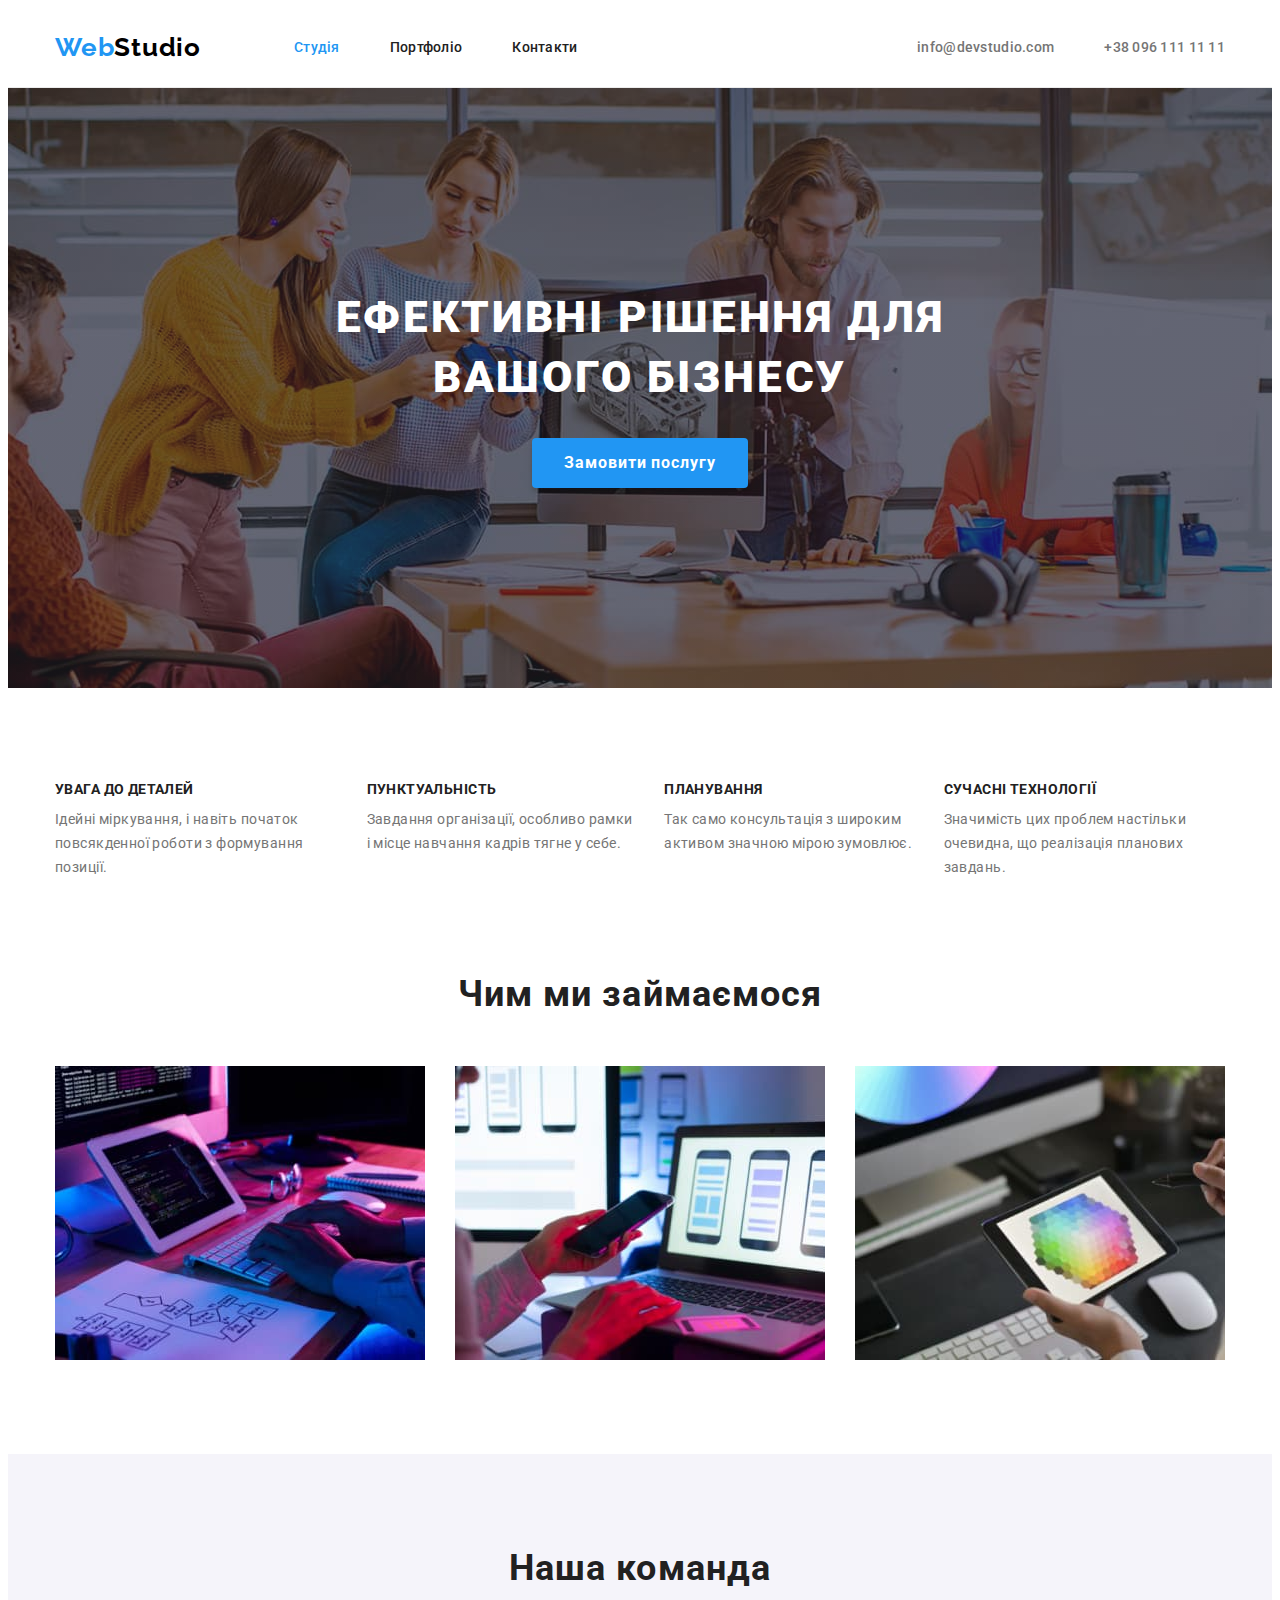
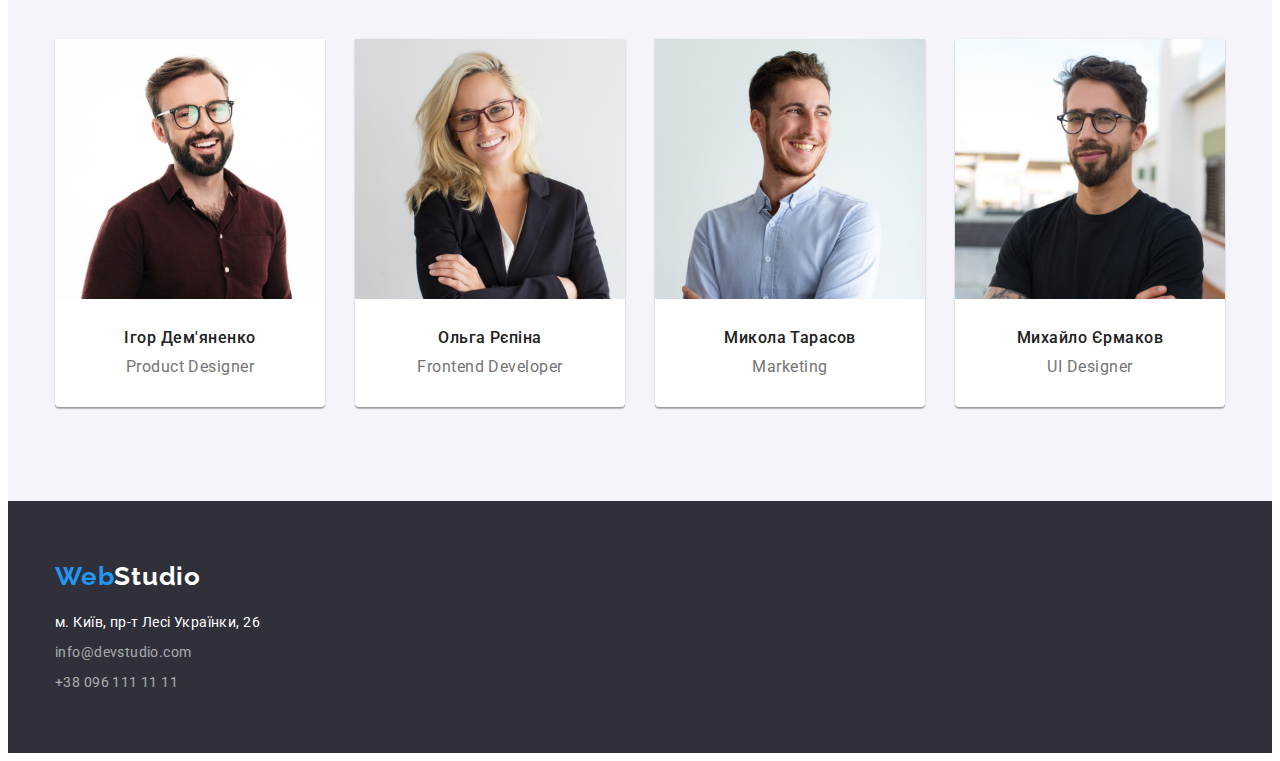
==== index.html @ bf4a070c "added bgimg with gradient for hero" ====
<!DOCTYPE html>
<html lang="uk">

<head>
    <meta charset="UTF-8">
    <meta http-equiv="X-UA-Compatible" content="IE=edge">
    <meta name="viewport" content="width=device-width, initial-scale=1.0">
    <link
        href="https://fonts.googleapis.com/css2?family=Raleway:wght@700&family=Roboto:wght@400;500;700;900&display=swap"
        rel="stylesheet">
    <link rel="stylesheet" href="https://cdnjs.cloudflare.com/ajax/libs/modern-normalize/1.1.0/modern-normalize.min.css"
        integrity="sha512-wpPYUAdjBVSE4KJnH1VR1HeZfpl1ub8YT/NKx4PuQ5NmX2tKuGu6U/JRp5y+Y8XG2tV+wKQpNHVUX03MfMFn9Q=="
        crossorigin="anonymous" referrerpolicy="no-referrer" />
    <link rel="stylesheet" href="./css/styles.css">
    <title>Студія</title>
</head>

<body>

    <!-- Header -->

    <header class="page-header">
        <div class="container header-container">
            <a class="logo" href="#"><span class="logo-span">Web</span>Studio</a>
            <nav class="navigation">
                <ul class="navigation-list">
                    <li><a href="./index.html" class="navigation-item active">Студія</a></li>
                    <li><a href="./portfolio.html" class="navigation-item">Портфоліо</a></li>
                    <li><a href="#" class="navigation-item">Контакти</a></li>
                </ul>
            </nav>
            <ul class="contacts-list">
                <li><a class="contacts-item" href="mailto:info@devstudio.com">info@devstudio.com</a></li>
                <li><a class="contacts-item" href="tel:+380961111111">+38 096 111 11 11</a></li>
            </ul>
        </div>
    </header>

    <!-- Main -->

    <main>
        <section class="hero overlay">
            <div class="container">
                <h1 class="hero-title">Ефективні рішення для <br />вашого бізнесу</h1>
                <button class="hero-button" type="button">Замовити послугу</button>
            </div>
        </section>
        <section class="section">
            <div class="container">
                <h2 class="hidden">Особливості</h2>
                <ul class="features-list">
                    <li class="features-item">
                        <h3 class="features-subtitle">УВАГА ДО ДЕТАЛЕЙ</h3>
                        <p class="features-text">Ідейні міркування, і навіть початок повсякденної роботи з формування
                            позиції.</p>
                    </li>
                    <li class="features-item">
                        <h3 class="features-subtitle">ПУНКТУАЛЬНІСТЬ</h3>
                        <p class="features-text">Завдання організації, особливо рамки і місце навчання кадрів тягне у
                            себе.
                        </p>
                    </li>
                    <li class="features-item">
                        <h3 class="features-subtitle">ПЛАНУВАННЯ</h3>
                        <p class="features-text">Так само консультація з широким активом значною мірою зумовлює.</p>
                    </li>
                    <li class="features-item">
                        <h3 class="features-subtitle">СУЧАСНІ ТЕХНОЛОГІЇ</h3>
                        <p class="features-text">Значимість цих проблем настільки очевидна, що реалізація планових
                            завдань.
                        </p>
                    </li>
                </ul>
            </div>
        </section>
        <section class="about">
            <div class="container">
                <h2 class="about-title">Чим ми займаємося</h2>
                <ul class="about-list">
                    <li><img src="./images/box1.jpg" alt="Пишемо код" width="370"></li>
                    <li><img src="./images/box2.jpg" alt="Проектуємо мобільний дизайн" width="370"></li>
                    <li><img src="./images/box3.jpg" alt="Аналізуємо палітру кольорів" width="370"></li>
                </ul>
            </div>
        </section>
        <section class="section team">
            <div class="container">
                <h2 class="team-title">Наша команда</h2>
                <ul class="team-list">
                    <li>
                        <img class="member-photo" src="./images/igor.jpg" alt="Ігор Дем'яненко" width="270">
                        <h3 class="member-name">Ігор Дем'яненко</h3>
                        <p class="member-job">Product Designer</p>
                    </li>
                    <li>
                        <img class="member-photo" src="./images/olga.jpg" alt="Ольга Рєпіна" width="270">
                        <h3 class="member-name">Ольга Рєпіна</h3>
                        <p class="member-job">Frontend Developer</p>
                    </li>
                    <li>
                        <img class="member-photo" src="./images/niccolo.jpg" alt="Микола Тарасов" width="270">
                        <h3 class="member-name">Микола Тарасов</h3>
                        <p class="member-job">Marketing</p>
                    </li>
                    <li>
                        <img class="member-photo" src="./images/michael.jpg" alt="Михайло Єрмаков" width="270">
                        <h3 class="member-name">Михайло Єрмаков</h3>
                        <p class="member-job">UI Designer</p>
                    </li>
                </ul>
            </div>
        </section>
    </main>

    <!-- Footer -->

    <footer class="page-footer">
        <div class="container">
            <a class="footer-logo" href="#"><span class="logo-span">Web</span>Studio</a>
            <address>
                <ul class="footer-list">
                    <li><a class="footer-location" href="https://goo.gl/maps/iSP6fUKGi2yoj21T9" target="_blank"
                            rel="noopener noreferrer">м. Київ,
                            пр-т Лесі Українки,
                            26</a></li>
                    <li><a class="footer-contacts" href="mailto:info@devstudio.com">info@devstudio.com</a></li>
                    <li><a class="footer-contacts" href="tel:+380961111111">+38 096 111 11 11</a></li>
                </ul>
            </address>
        </div>
    </footer>
</body>

</html>
---- css/styles.css ----
/* Default settings */


:root {
    --main-color: #212121;
    --accessory-color: #FFFFFF;
    --hover-color: #2196F3;
    --buttons-hover-color: #188CE8;
    --contacts-color: #757575;
    --background-color: #2F303A;
    --logo-color: #000000;
    --adress-color: rgba(255, 255, 255, 0.6);
}

*,
*::before,
*::after {
    box-sizing: border-box;
}

body {
    font-family: 'Roboto', sans-serif;
    font-size: 14px;
    font-weight: 500;
    color: var(--main-color);
}

img {
    display: block;
    max-width: 100%;
    height: auto;
}

.container {
    width: 1200px;
    margin: 0 auto;
    padding-left: 15px;
    padding-right: 15px;
}

.section {
    padding-top: 94px;
    padding-bottom: 94px;
}

.hidden {
    position: absolute;
    white-space: nowrap;
    width: 1px;
    height: 1px;
    overflow: hidden;
    border: 0;
    padding: 0;
    clip: rect(0 0 0 0);
    clip-path: inset(50%);
    margin: -1px;
}


/* Reset */


h1,
h2,
h3,
p,
ul {
    margin: 0;
    padding: 0;
}


/* Header */

.page-header {
    border-bottom: 1px solid #ececec;
    padding-top: 24px;
    padding-bottom: 24px;
}

.header-container {
    align-items: center;
    display: flex;
}

.logo {
    margin-right: 93px;

    font-family: 'Raleway';
    font-weight: 700;
    font-size: 26px;
    line-height: 1.2;
    letter-spacing: 0.03em;
    text-decoration: none;
    outline: none;
    color: var(--logo-color);
}

.logo-span {
    color: var(--hover-color)
}

.navigation-list {
    list-style: none;
    display: flex;
}

.navigation-list li:not(:last-child) {
    margin-right: 50px;
}


.contacts-list {
    list-style: none;
    display: flex;
    margin-left: auto;
}

.contacts-list li:not(:first-child) {
    margin-left: 50px;
}


.navigation-item {
    line-height: 1.14;
    letter-spacing: 0.02em;
    color: var(--main-color);
    text-decoration: none;
}

.contacts-item {
    line-height: 1.14;
    letter-spacing: 0.02em;
    text-decoration: none;
    color: var(--contacts-color);
}


.navigation-item:focus,
.navigation-item:hover,
.contacts-item:focus,
.contacts-item:hover {
    color: var(--hover-color)
}

.active {
    color: var(--hover-color)
}


/* Main index.html */

/* Hero */

.overlay {
    max-width: 1600px;
    height: 600px;
    margin-left: auto;
    margin-right: auto;
    background-image: linear-gradient(to right, rgba(47, 48, 58, 0.4), rgba(47, 48, 58, 0.4)), url(../images/herobackground.jpg);
    background-size: cover;
    background-repeat: no-repeat;
    background-position: center;
}

.hero {
    padding-top: 200px;
    padding-bottom: 200px;
    background-color: var(--background-color);
    text-align: center;
}

.hero-title {
    margin-bottom: 30px;

    font-weight: 900;
    font-size: 44px;
    line-height: 1.36;
    text-align: center;
    letter-spacing: 0.06em;
    text-transform: uppercase;
    color: var(--accessory-color);
}

.hero-button {
    padding: 10px 32px;

    font-family: 'Roboto';
    font-weight: 700;
    font-size: 16px;
    line-height: 1.87;
    text-align: center;
    letter-spacing: 0.06em;
    color: var(--accessory-color);
    background-color: var(--hover-color);
    box-shadow: 0px 4px 4px rgba(0, 0, 0, 0.15);
    border-radius: 4px;
    cursor: pointer;
    border: transparent;
}

.hero-button:hover,
.hero-button:focus {
    background-color: var(--buttons-hover-color);
}


/* Features */


.features-list {
    list-style: none;
    display: flex;
}

.features-item:not(:last-child) {
    margin-right: 30px;
}

.features-item {
    width: calc((100%-90px)/4);
}

.features-subtitle {
    margin-bottom: 10px;

    font-size: 14px;
    line-height: 1.14;
    letter-spacing: 0.03em;
    text-transform: uppercase;
}

.features-text {
    font-weight: 400;
    line-height: 1.71;
    letter-spacing: 0.03em;
    color: var(--contacts-color);
}


/* About  */

.about {
    padding-bottom: 94px;
}

.about-title {
    margin-bottom: 50px;

    font-weight: 700;
    font-size: 36px;
    line-height: 1.16;
    text-align: center;
    letter-spacing: 0.03em;
}

.about-list {
    list-style: none;
    display: flex;
}

.about-list li:not(:last-child) {
    margin-right: 30px;
}


/* Team */

.team {
    background-color: #F5F4FA;
}

.team-list {
    list-style: none;
    display: flex;
}

.team-list li {
    background-color: #ffffff;
    box-shadow: 0px 1px 3px rgba(0, 0, 0, 0.12), 0px 1px 1px rgba(0, 0, 0, 0.14), 0px 2px 1px rgba(0, 0, 0, 0.2);
    border-radius: 0px 0px 4px 4px;
    text-align: center;
}

.team-list li:not(:last-child) {
    margin-right: 30px;
}

.team-title {
    margin-bottom: 50px;

    font-weight: 700;
    font-size: 36px;
    line-height: 1.16;
    text-align: center;
    letter-spacing: 0.03em;
}

.member-photo {
    margin-bottom: 30px;
}

.member-name {
    margin-bottom: 10px;

    font-weight: 500;
    font-size: 16px;
    line-height: 1.18;
    letter-spacing: 0.03em;
}

.member-job {
    margin-bottom: 30px;

    font-weight: 400;
    font-size: 16px;
    line-height: 1.18;
    letter-spacing: 0.03em;
    color: var(--contacts-color);
}


/* Main portfolio.html */

/* Filter */


.filter-list {
    margin-bottom: 50px;

    list-style: none;
    display: flex;
    justify-content: center;
}

.filter-list li:not(:last-child) {
    margin-right: 8px;
}

.filter-button {
    padding: 6px 22px;

    font-family: 'Roboto';
    font-weight: 500;
    font-size: 16px;
    line-height: 1.62;
    text-align: center;
    letter-spacing: 0.03em;
    color: var(--main-color);
    background-color: #F5F4FA;
    border-radius: 4px;
    border: none;
    cursor: pointer;
}



.filter-button:focus,
.filter-button:hover {
    color: var(--accessory-color);
    background-color: var(--hover-color);
    box-shadow: 0px 3px 1px rgba(0, 0, 0, 0.1), 0px 1px 2px rgba(0, 0, 0, 0.08), 0px 2px 2px rgba(0, 0, 0, 0.12);
    border-radius: 4px;
}


/* Product */

.product-container {
    display: flex;
    flex-direction: column;
    padding-left: 24px;
    padding-bottom: 20px;
    padding-top: 20px;
    border-right: 1px solid #eee;
    border-bottom: 1px solid #eee;
    border-left: 1px solid #eee;
}


.product-list {
    gap: 30px;

    list-style: none;
    display: flex;
    flex-wrap: wrap;
}

.product-list li {
    background: #fff;
}

.product-item {
    text-decoration: none;

}

.product-title {
    margin-bottom: 4px;
    font-size: 18px;
    line-height: 2;
    letter-spacing: 0.06em;
    color: var(--main-color);
}

.product-text {
    font-weight: 400;
    font-size: 16px;
    line-height: 1.88;
    letter-spacing: 0.03em;
    color: var(--contacts-color);
}

/* Footer */


.page-footer {
    background-color: var(--background-color);
    padding-top: 60px;
    padding-bottom: 60px;
}

.footer-logo {
    display: inline-block;
    margin-bottom: 20px;

    font-family: 'Raleway';
    font-weight: 700;
    font-size: 26px;
    line-height: 1.19;
    letter-spacing: 0.03em;
    color: var(--accessory-color);
    text-decoration: none;
}

.footer-list {
    list-style: none;
}

.footer-list li:not(:last-child) {
    margin-bottom: 9px;
}

.footer-location {
    font-style: normal;
    font-weight: 400;
    line-height: 1.5;
    letter-spacing: 0.03em;
    color: var(--accessory-color);
    text-decoration: none;
}

.footer-contacts {
    font-style: normal;
    font-weight: 400;
    line-height: 1.5;
    letter-spacing: 0.03em;
    color: var(--adress-color);
    text-decoration: none;
}

.footer-contacts:focus,
.footer-contacts:hover {
    color: var(--hover-color);
}
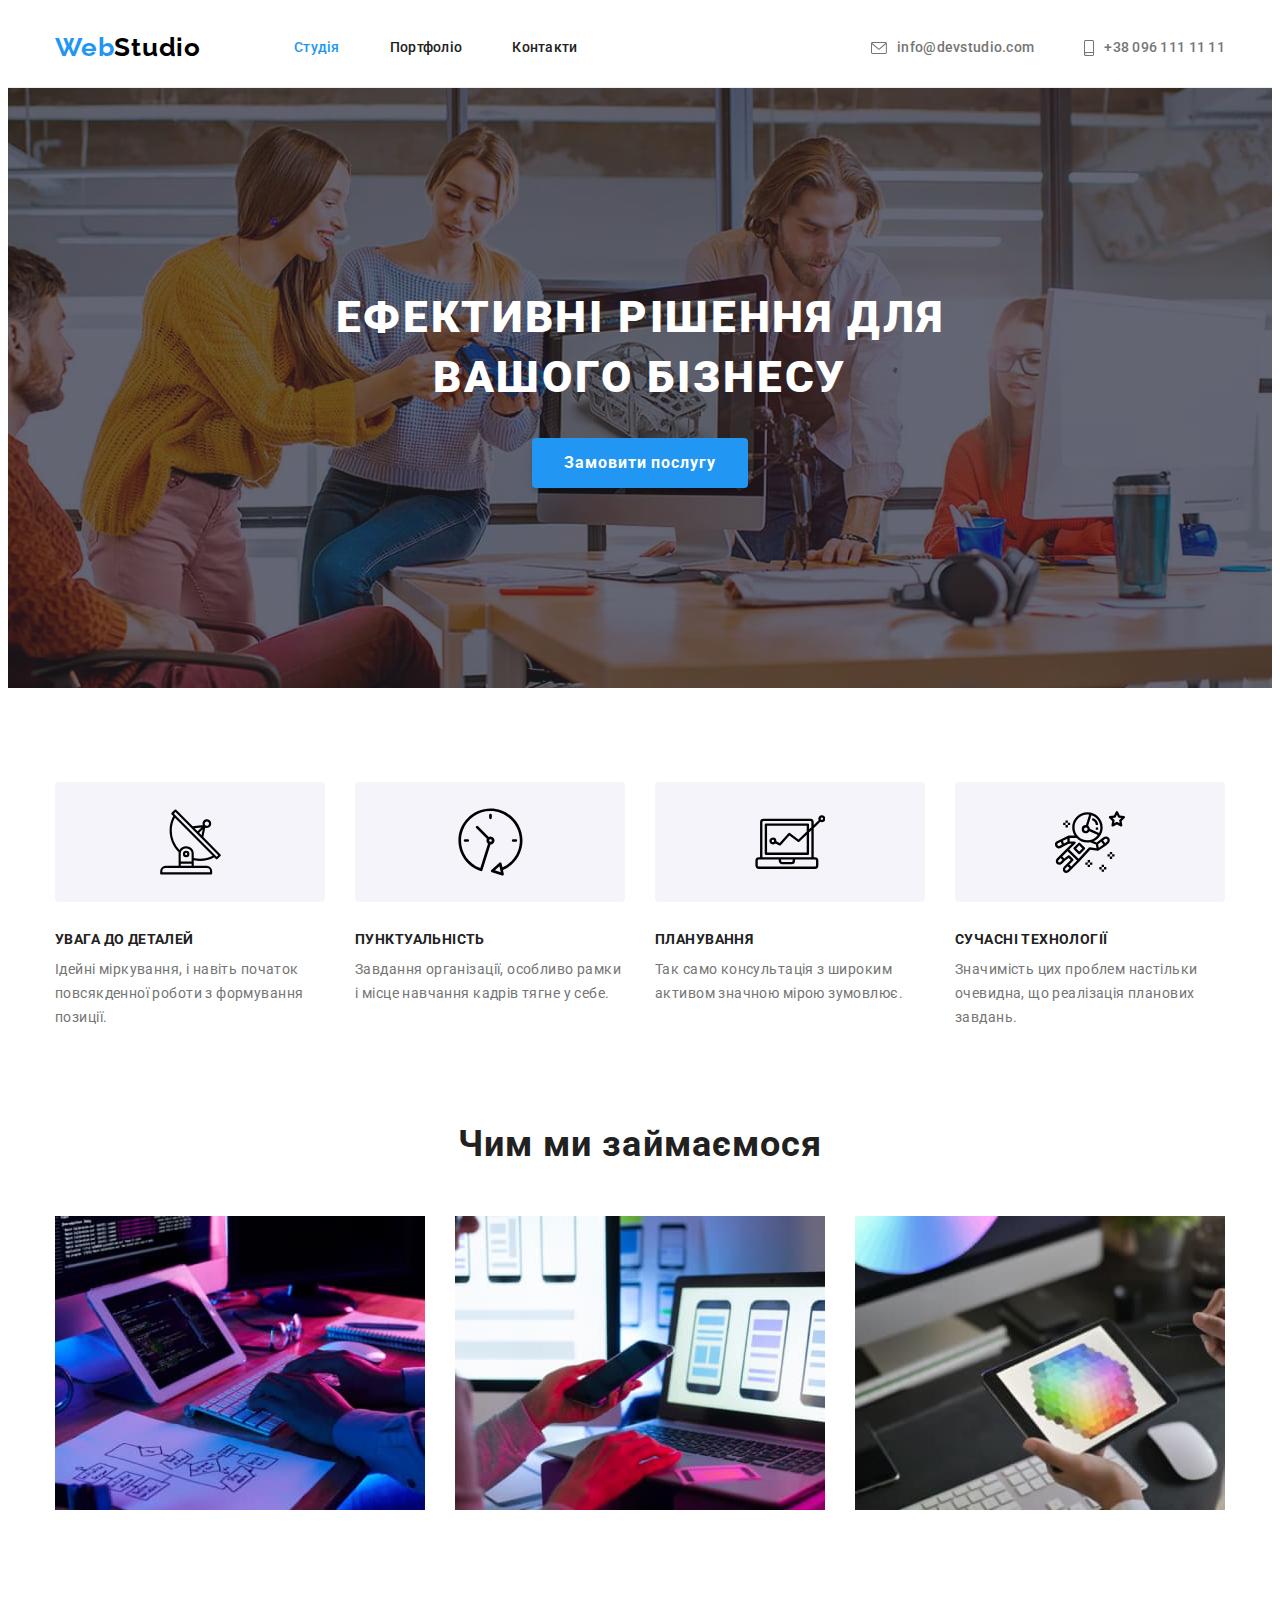
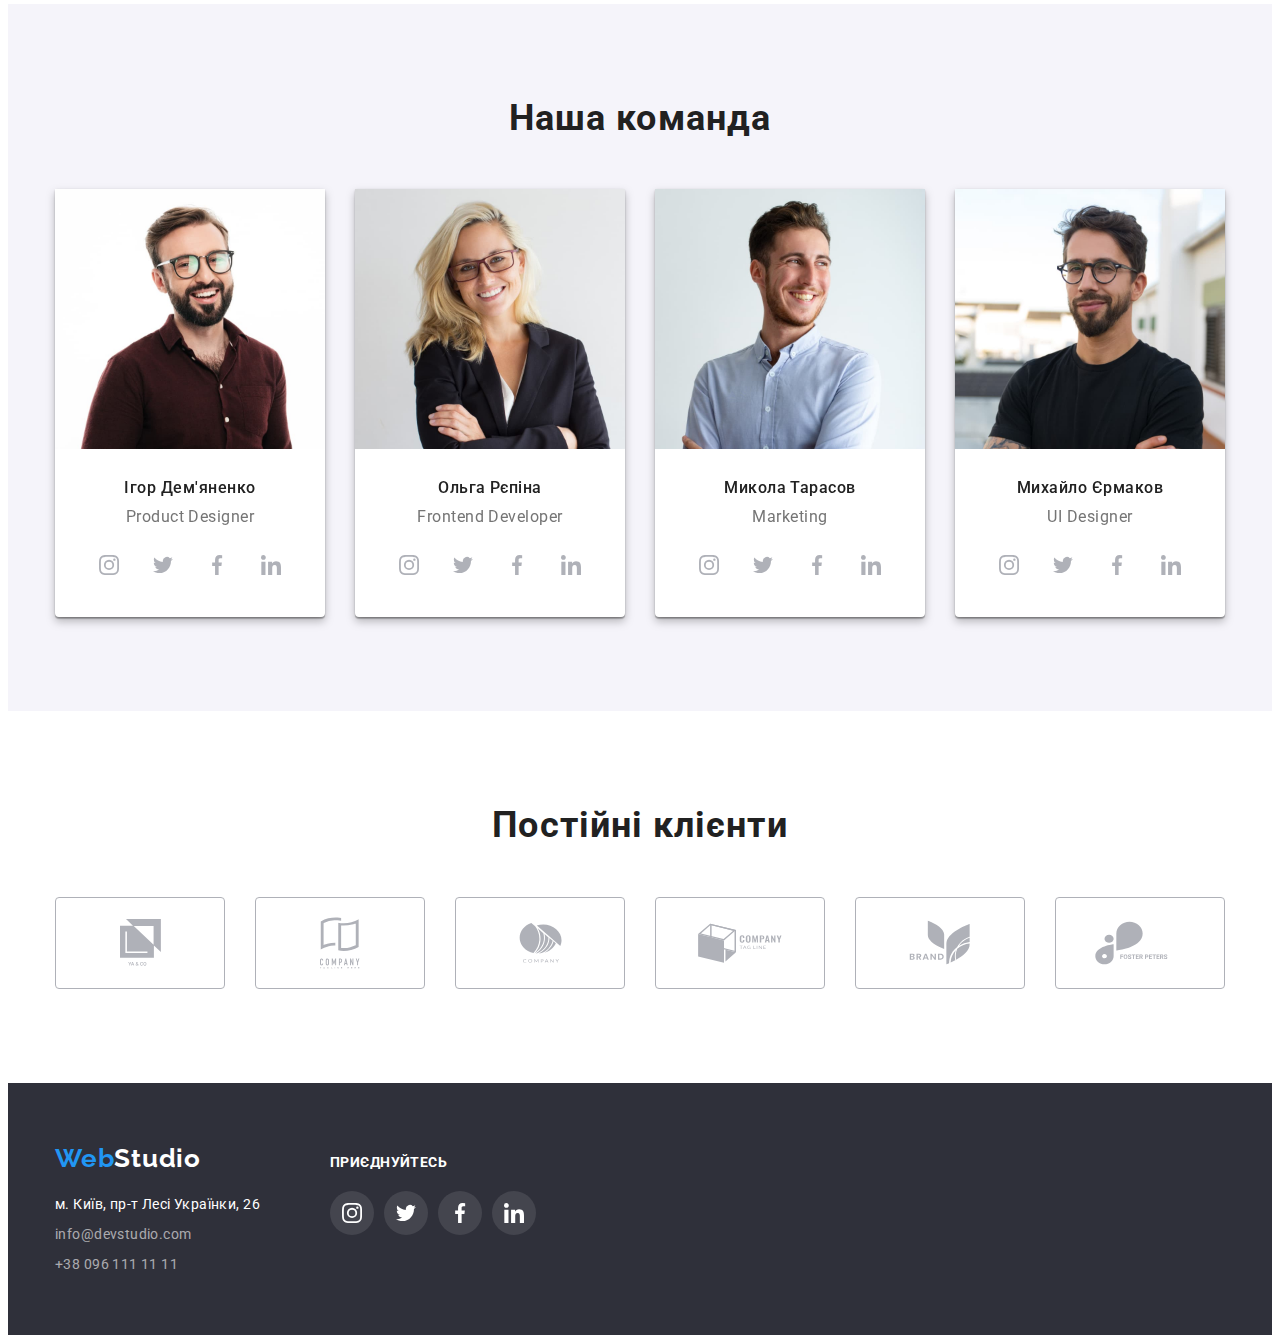
==== commit 772b380c: "added icons hover effect" ====
--- a/index.html
+++ b/index.html
@@ -24,14 +24,24 @@
             <a class="logo" href="#"><span class="logo-span">Web</span>Studio</a>
             <nav class="navigation">
                 <ul class="navigation-list">
-                    <li><a href="./index.html" class="navigation-item active">Студія</a></li>
+                    <li> <a href="./index.html" class="navigation-item active">Студія</a></li>
                     <li><a href="./portfolio.html" class="navigation-item">Портфоліо</a></li>
                     <li><a href="#" class="navigation-item">Контакти</a></li>
                 </ul>
             </nav>
             <ul class="contacts-list">
-                <li><a class="contacts-item" href="mailto:info@devstudio.com">info@devstudio.com</a></li>
-                <li><a class="contacts-item" href="tel:+380961111111">+38 096 111 11 11</a></li>
+                <li>
+                    <svg class="icon icon-mail">
+                        <use href="./images/icons.svg#icon-mail"></use>
+                    </svg>
+                    <a class="contacts-item" href="mailto:info@devstudio.com">info@devstudio.com</a>
+                </li>
+                <li>
+                    <svg class="icon icon-phone">
+                        <use href="./images/icons.svg#icon-smartphone"></use>
+                    </svg>
+                    <a class="contacts-item" href="tel:+380961111111">+38 096 111 11 11</a>
+                </li>
             </ul>
         </div>
     </header>
@@ -50,21 +60,41 @@
                 <h2 class="hidden">Особливості</h2>
                 <ul class="features-list">
                     <li class="features-item">
+                        <div class="features-icon">
+                            <svg class="icon antenna">
+                                <use href="./images/icons.svg#icon-antenna"></use>
+                            </svg>
+                        </div>
                         <h3 class="features-subtitle">УВАГА ДО ДЕТАЛЕЙ</h3>
                         <p class="features-text">Ідейні міркування, і навіть початок повсякденної роботи з формування
                             позиції.</p>
                     </li>
                     <li class="features-item">
+                        <div class="features-icon">
+                            <svg class="icon clock">
+                                <use href="./images/icons.svg#icon-clock"></use>
+                            </svg>
+                        </div>
                         <h3 class="features-subtitle">ПУНКТУАЛЬНІСТЬ</h3>
                         <p class="features-text">Завдання організації, особливо рамки і місце навчання кадрів тягне у
                             себе.
                         </p>
                     </li>
                     <li class="features-item">
+                        <div class="features-icon">
+                            <svg class="icon diagram">
+                                <use href="./images/icons.svg#icon-diagram"></use>
+                            </svg>
+                        </div>
                         <h3 class="features-subtitle">ПЛАНУВАННЯ</h3>
                         <p class="features-text">Так само консультація з широким активом значною мірою зумовлює.</p>
                     </li>
                     <li class="features-item">
+                        <div class="features-icon">
+                            <svg class="icon astronaut">
+                                <use href="./images/icons.svg#icon-astronaut"></use>
+                            </svg>
+                        </div>
                         <h3 class="features-subtitle">СУЧАСНІ ТЕХНОЛОГІЇ</h3>
                         <p class="features-text">Значимість цих проблем настільки очевидна, що реалізація планових
                             завдань.
@@ -91,22 +121,103 @@
                         <img class="member-photo" src="./images/igor.jpg" alt="Ігор Дем'яненко" width="270">
                         <h3 class="member-name">Ігор Дем'яненко</h3>
                         <p class="member-job">Product Designer</p>
+                        <ul class="icons-social-list">
+                            <li><a class="social-link" href="#"><svg class="icon icon-social">
+                                        <use href="./images/icons.svg#icon-instagram"></use>
+                                    </svg></a></li>
+                            <li><a class="social-link" href="#"><svg class="icon icon-social">
+                                        <use href="./images/icons.svg#icon-twitter"></use>
+                                    </svg></a></li>
+                            <li><a class="social-link" href="#"><svg class="icon icon-social">
+                                        <use href="./images/icons.svg#icon-facebook"></use>
+                                    </svg></a></li>
+                            <li><a class="social-link" href="#"><svg class="icon icon-social">
+                                        <use href="./images/icons.svg#icon-linkedin"></use>
+                                    </svg></a></li>
+                        </ul>
                     </li>
                     <li>
                         <img class="member-photo" src="./images/olga.jpg" alt="Ольга Рєпіна" width="270">
                         <h3 class="member-name">Ольга Рєпіна</h3>
                         <p class="member-job">Frontend Developer</p>
+                        <ul class="icons-social-list">
+                            <li><a class="social-link" href="#"><svg class="icon icon-social">
+                                        <use href="./images/icons.svg#icon-instagram"></use>
+                                    </svg></a></li>
+                            <li><a class="social-link" href="#"><svg class="icon icon-social">
+                                        <use href="./images/icons.svg#icon-twitter"></use>
+                                    </svg></a></li>
+                            <li><a class="social-link" href="#"><svg class="icon icon-social">
+                                        <use href="./images/icons.svg#icon-facebook"></use>
+                                    </svg></a></li>
+                            <li><a class="social-link" href="#"><svg class="icon icon-social">
+                                        <use href="./images/icons.svg#icon-linkedin"></use>
+                                    </svg></a></li>
+                        </ul>
                     </li>
                     <li>
                         <img class="member-photo" src="./images/niccolo.jpg" alt="Микола Тарасов" width="270">
                         <h3 class="member-name">Микола Тарасов</h3>
                         <p class="member-job">Marketing</p>
+                        <ul class="icons-social-list">
+                            <li><a class="social-link" href="#"><svg class="icon icon-social">
+                                        <use href="./images/icons.svg#icon-instagram"></use>
+                                    </svg></a></li>
+                            <li><a class="social-link" href="#"><svg class="icon icon-social">
+                                        <use href="./images/icons.svg#icon-twitter"></use>
+                                    </svg></a></li>
+                            <li><a class="social-link" href="#"><svg class="icon icon-social">
+                                        <use href="./images/icons.svg#icon-facebook"></use>
+                                    </svg></a></li>
+                            <li><a class="social-link" href="#"><svg class="icon icon-social">
+                                        <use href="./images/icons.svg#icon-linkedin"></use>
+                                    </svg></a></li>
+                        </ul>
                     </li>
                     <li>
                         <img class="member-photo" src="./images/michael.jpg" alt="Михайло Єрмаков" width="270">
                         <h3 class="member-name">Михайло Єрмаков</h3>
                         <p class="member-job">UI Designer</p>
-                    </li>
+                        <ul class="icons-social-list">
+                            <li><a class="social-link" href="#"><svg class="icon icon-social">
+                                        <use href="./images/icons.svg#icon-instagram"></use>
+                                    </svg></a></li>
+                            <li><a class="social-link" href="#"><svg class="icon icon-social">
+                                        <use href="./images/icons.svg#icon-twitter"></use>
+                                    </svg></a></li>
+                            <li><a class="social-link" href="#"><svg class="icon icon-social">
+                                        <use href="./images/icons.svg#icon-facebook"></use>
+                                    </svg></a></li>
+                            <li><a class="social-link" href="#"><svg class="icon icon-social">
+                                        <use href="./images/icons.svg#icon-linkedin"></use>
+                                    </svg></a></li>
+                        </ul>
+                    </li>
+                </ul>
+            </div>
+        </section>
+        <section class="section">
+            <div class="container">
+                <h2 class="clients">Постійні клієнти</h2>
+                <ul class="clients-list">
+                    <li class="clients-item"><a href="#"><svg class="icon-client company1">
+                                <use href="./images/icons.svg#icon-company1"></use>
+                            </svg></a></li>
+                    <li class="clients-item"><a href="#"><svg class="icon-client company2">
+                                <use href="./images/icons.svg#icon-company2"></use>
+                            </svg></a></li>
+                    <li class="clients-item"><a href="#"><svg class="icon-client company3">
+                                <use href="./images/icons.svg#icon-company3"></use>
+                            </svg></a></li>
+                    <li class="clients-item"><a href="#"><svg class="icon-client company4">
+                                <use href="./images/icons.svg#icon-company4"></use>
+                            </svg></a></li>
+                    <li class="clients-item"><a href="#"><svg class="icon-client company5">
+                                <use href="./images/icons.svg#icon-company5"></use>
+                            </svg></a></li>
+                    <li class="clients-item"><a href="#"><svg class="icon-client company6">
+                                <use href="./images/icons.svg#icon-company6"></use>
+                            </svg></a></li>
                 </ul>
             </div>
         </section>
@@ -115,18 +226,52 @@
     <!-- Footer -->
 
     <footer class="page-footer">
-        <div class="container">
-            <a class="footer-logo" href="#"><span class="logo-span">Web</span>Studio</a>
-            <address>
-                <ul class="footer-list">
-                    <li><a class="footer-location" href="https://goo.gl/maps/iSP6fUKGi2yoj21T9" target="_blank"
-                            rel="noopener noreferrer">м. Київ,
-                            пр-т Лесі Українки,
-                            26</a></li>
-                    <li><a class="footer-contacts" href="mailto:info@devstudio.com">info@devstudio.com</a></li>
-                    <li><a class="footer-contacts" href="tel:+380961111111">+38 096 111 11 11</a></li>
-                </ul>
-            </address>
+        <div class="container footer-container">
+            <div><a class="footer-logo" href="#"><span class="logo-span">Web</span>Studio</a>
+                <address>
+                    <ul class="footer-list">
+                        <li><a class="footer-location" href="https://goo.gl/maps/iSP6fUKGi2yoj21T9" target="_blank"
+                                rel="noopener noreferrer">м. Київ,
+                                пр-т Лесі Українки,
+                                26</a></li>
+                        <li><a class="footer-contacts" href="mailto:info@devstudio.com">info@devstudio.com</a></li>
+                        <li><a class="footer-contacts" href="tel:+380961111111">+38 096 111 11 11</a></li>
+                    </ul>
+                </address>
+            </div>
+            <div class="footer-social">
+                <h2 class="footer-social-title">приєднуйтесь</h2>
+                <ul class="footer-social-list">
+                    <li>
+                        <a class="footer-social-link" href="#">
+                            <svg class="footer-icon-social">
+                                <use href="./images/icons.svg#icon-instagram"></use>
+                            </svg>
+                        </a>
+                    </li>
+                    <li>
+                        <a class="footer-social-link" href="#">
+                            <svg class="footer-icon-social">
+                                <use href="./images/icons.svg#icon-twitter"></use>
+                            </svg>
+                        </a>
+                    </li>
+                    <li>
+                        <a class="footer-social-link" href="#">
+                            <svg class="footer-icon-social">
+                                <use href="./images/icons.svg#icon-facebook"></use>
+                            </svg>
+                        </a>
+                    </li>
+                    <li>
+                        <a class="footer-social-link" href="#">
+                            <svg class="footer-icon-social">
+                                <use href="./images/icons.svg#icon-linkedin"></use>
+                            </svg>
+                        </a>
+                    </li>
+                </ul>
+            </div>
         </div>
     </footer>
 </body>
--- a/css/styles.css
+++ b/css/styles.css
@@ -10,6 +10,9 @@
     --background-color: #2F303A;
     --logo-color: #000000;
     --adress-color: rgba(255, 255, 255, 0.6);
+    --social-media-color: #AFB1B8;
+    --social-fill-color: #2196F3;
+    --footer-social-color: rgba(255, 255, 255, 0.1);
 }
 
 *,
@@ -109,11 +112,20 @@
     margin-right: 50px;
 }
 
+.navigation-item:focus,
+.navigation-item:hover {
+    color: var(--hover-color);
+}
+
 
 .contacts-list {
     list-style: none;
     display: flex;
     margin-left: auto;
+}
+
+.contacts-list li {
+    display: flex;
 }
 
 .contacts-list li:not(:first-child) {
@@ -136,17 +148,44 @@
 }
 
 
-.navigation-item:focus,
-.navigation-item:hover,
-.contacts-item:focus,
-.contacts-item:hover {
-    color: var(--hover-color)
-}
-
 .active {
     color: var(--hover-color)
 }
 
+
+.icon {
+    display: block;
+    margin: auto;
+
+}
+
+.icon-mail {
+    width: 16px;
+    height: 12px;
+    margin-right: 10px;
+    cursor: pointer;
+    fill: var(--contacts-color);
+}
+
+.icon-phone {
+    width: 10px;
+    height: 16px;
+    margin-right: 10px;
+    cursor: pointer;
+    fill: var(--contacts-color);
+}
+
+.contacts-list>li:hover a {
+    color: var(--hover-color);
+}
+
+.contacts-list>li:hover .icon-mail {
+    fill: var(--hover-color);
+}
+
+.contacts-list>li:hover .icon-phone {
+    fill: var(--hover-color);
+}
 
 /* Main index.html */
 
@@ -237,6 +276,35 @@
     color: var(--contacts-color);
 }
 
+.features-icon {
+    margin-bottom: 30px;
+    width: 270px;
+    height: 120px;
+    background-color: #F5F4FA;
+    border-radius: 4px;
+    display: flex;
+}
+
+.antenna {
+    width: 65px;
+    height: 70px;
+}
+
+.clock {
+    width: 67px;
+    height: 70px;
+}
+
+.diagram {
+    width: 70px;
+    height: 54px;
+}
+
+.astronaut {
+    width: 70px;
+    height: 70px;
+}
+
 
 /* About  */
 
@@ -275,11 +343,13 @@
     display: flex;
 }
 
-.team-list li {
+.team-list>li {
+    padding-bottom: 30px;
     background-color: #ffffff;
     box-shadow: 0px 1px 3px rgba(0, 0, 0, 0.12), 0px 1px 1px rgba(0, 0, 0, 0.14), 0px 2px 1px rgba(0, 0, 0, 0.2);
     border-radius: 0px 0px 4px 4px;
     text-align: center;
+    filter: drop-shadow(0px 4px 4px rgba(0, 0, 0, 0.25));
 }
 
 .team-list li:not(:last-child) {
@@ -310,7 +380,7 @@
 }
 
 .member-job {
-    margin-bottom: 30px;
+    margin-bottom: 16px;
 
     font-weight: 400;
     font-size: 16px;
@@ -318,6 +388,120 @@
     letter-spacing: 0.03em;
     color: var(--contacts-color);
 }
+
+.icons-social-list {
+    display: flex;
+    list-style: none;
+    justify-content: center;
+}
+
+.icons-social-list li:not(:last-child) {
+    margin-right: 10px;
+}
+
+.icon-social {
+    width: 20px;
+    height: 20px;
+    fill: var(--social-media-color);
+    margin: auto;
+}
+
+.social-link {
+    display: flex;
+    width: 44px;
+    height: 44px;
+    border-radius: 50%;
+}
+
+.social-link:hover .icon-social {
+    fill: var(--accessory-color)
+}
+
+.social-link:hover {
+    background-color: var(--social-fill-color);
+}
+
+
+/* Clients */
+
+
+.clients {
+    margin-bottom: 50px;
+    font-size: 36px;
+    line-height: 1.16;
+    text-align: center;
+    letter-spacing: 0.03em;
+    color: var(--main-color);
+}
+
+
+.clients-list {
+    list-style: none;
+    display: flex;
+    justify-content: space-between;
+
+
+}
+
+
+.clients-item a {
+    display: flex;
+    width: 170px;
+    height: 92px;
+    border: 1px solid rgba(175, 177, 184, 1);
+    border-radius: 4px;
+
+}
+
+.clients-item a:focus .icon-client,
+.clients-item a:hover .icon-client {
+    fill: var(--social-fill-color);
+}
+
+.clients-item:hover a {
+    border: 1px solid var(--social-fill-color);
+}
+
+
+.icon-client {
+    margin: auto;
+    fill: var(--social-media-color);
+}
+
+
+.company1 {
+    width: 41px;
+    height: 47px;
+}
+
+
+.company2 {
+    width: 40px;
+    height: 52px;
+}
+
+.company3 {
+    width: 43px;
+    height: 41px;
+
+}
+
+.company4 {
+    width: 84px;
+    height: 40px;
+
+}
+
+.company5 {
+    width: 62px;
+    height: 45px;
+}
+
+.company6 {
+    width: 94px;
+    height: 44px;
+}
+
 
 
 /* Main portfolio.html */
@@ -390,6 +574,10 @@
     background: #fff;
 }
 
+.product-list li:hover {
+    filter: drop-shadow(0px 4px 4px rgba(0, 0, 0, 0.25));
+}
+
 .product-item {
     text-decoration: none;
 
@@ -462,4 +650,47 @@
 .footer-contacts:focus,
 .footer-contacts:hover {
     color: var(--hover-color);
+}
+
+.footer-container {
+    display: flex;
+    gap: 70px;
+}
+
+.footer-social {
+    padding-top: 12px;
+}
+
+.footer-social-list {
+    display: flex;
+    list-style: none;
+    gap: 10px;
+}
+
+.footer-social-title {
+    margin-bottom: 20px;
+    font-size: 14px;
+    line-height: 1.14;
+    letter-spacing: 0.03em;
+    text-transform: uppercase;
+    color: var(--accessory-color)
+}
+
+.footer-icon-social {
+    width: 20px;
+    height: 20px;
+    fill: var(--accessory-color);
+    margin: auto;
+}
+
+.footer-social-link {
+    display: flex;
+    width: 44px;
+    height: 44px;
+    border-radius: 50%;
+    background-color: var(--footer-social-color);
+}
+
+.footer-social-link:hover {
+    background-color: var(--hover-color);
 }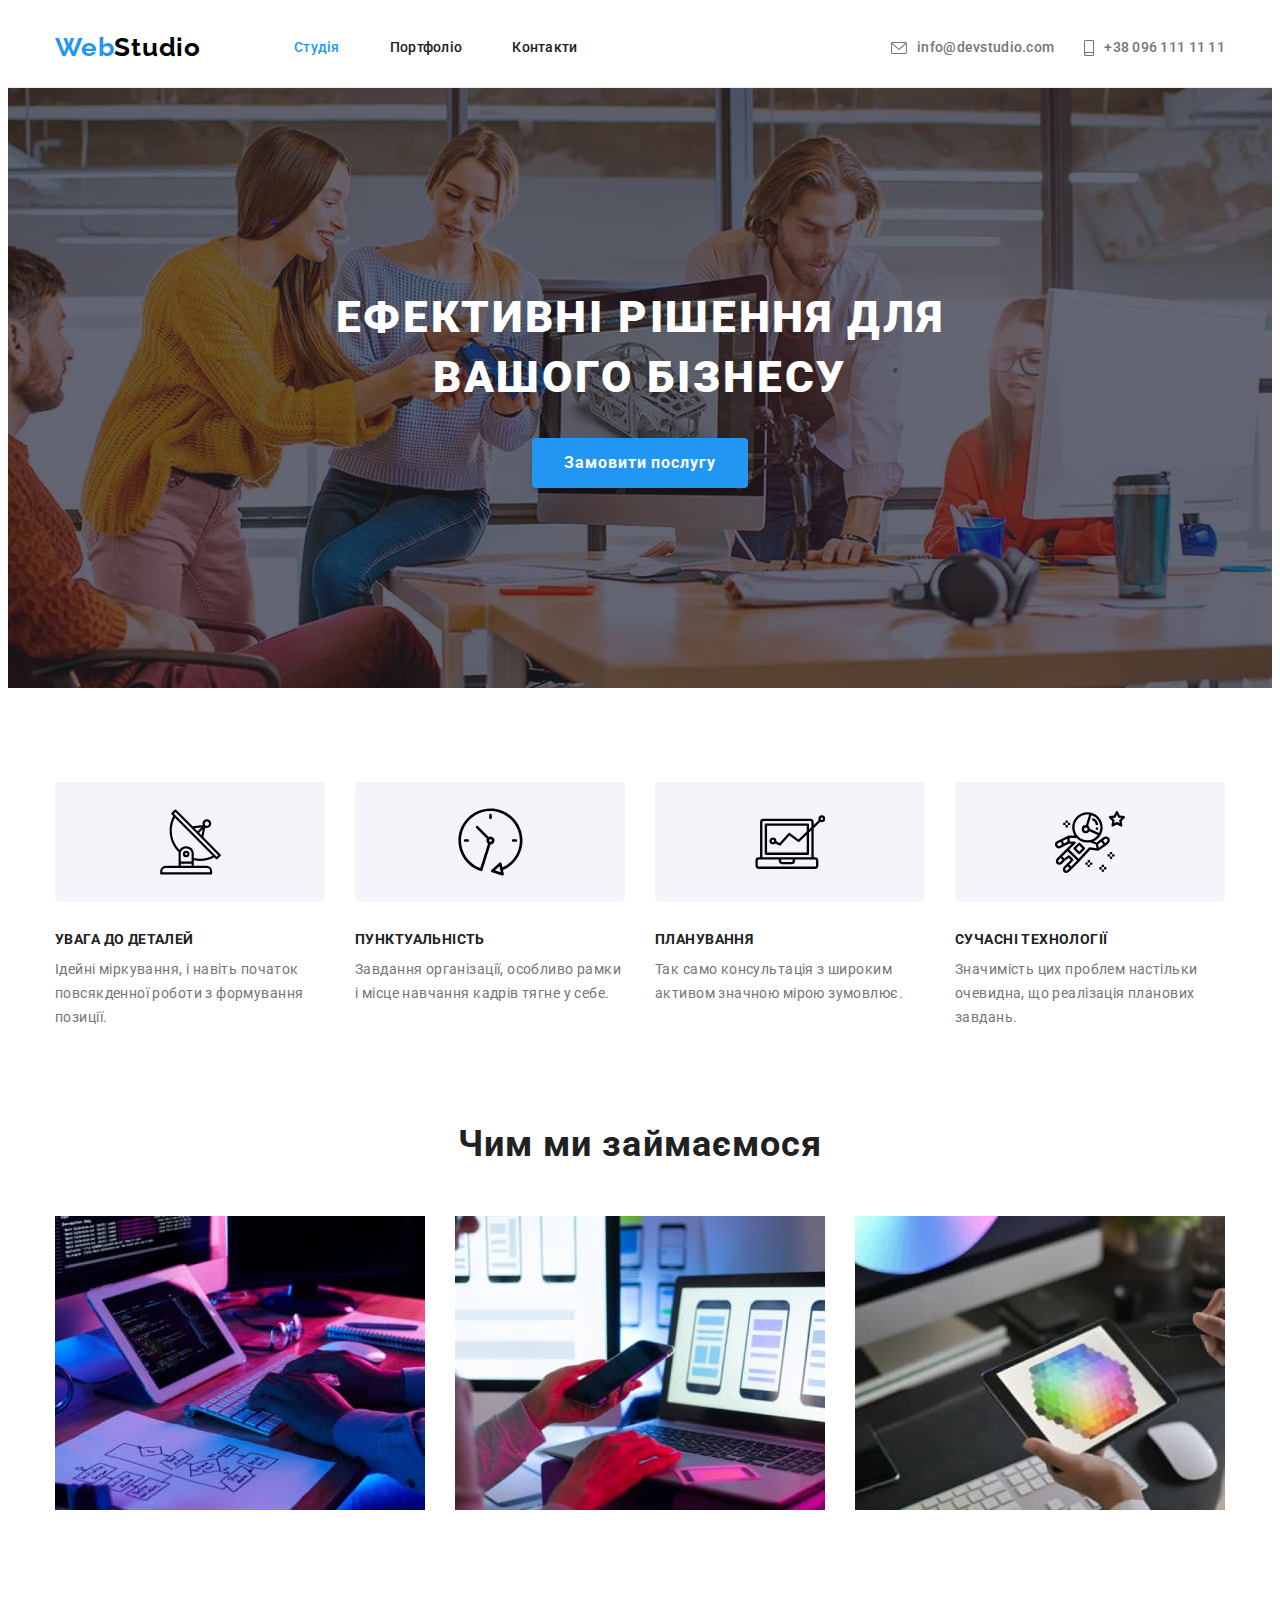
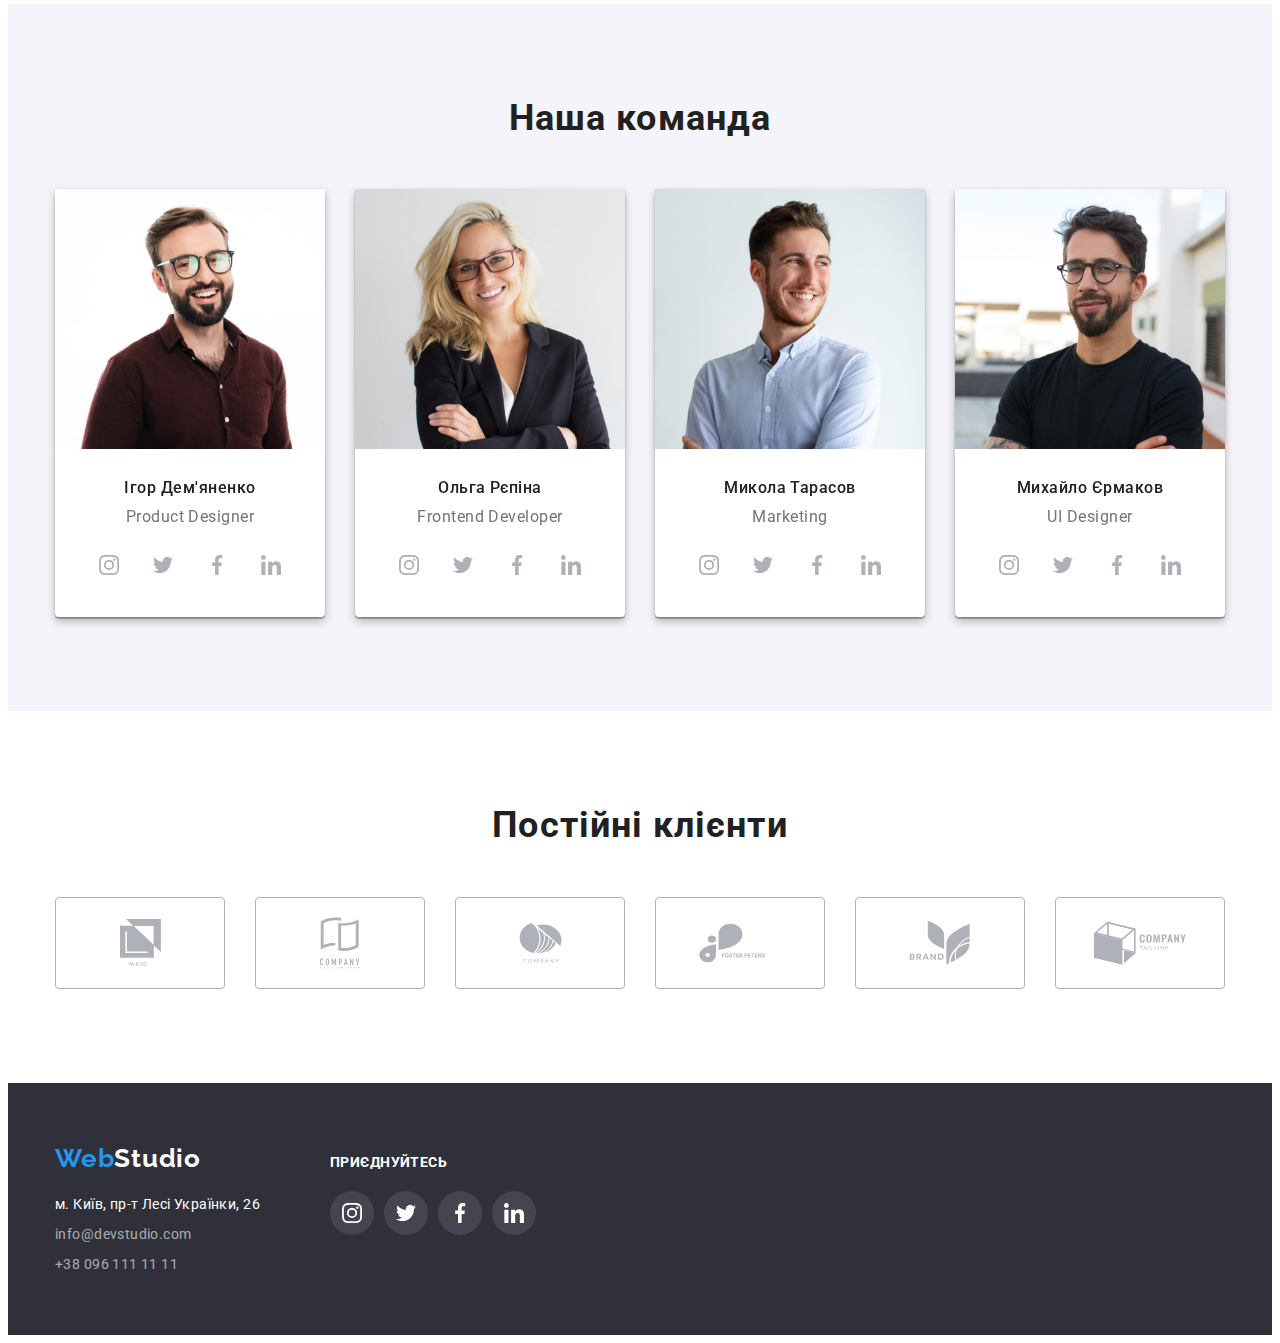
==== commit c2024690: "icons hreh fix" ====
--- a/index.html
+++ b/index.html
@@ -227,7 +227,7 @@
 
     <footer class="page-footer">
         <div class="container footer-container">
-            <div><a class="footer-logo" href="#"><span class="logo-span">Web</span>Studio</a>
+            <div class="footer-wrapper"><a class="footer-logo" href="#"><span class="logo-span">Web</span>Studio</a>
                 <address>
                     <ul class="footer-list">
                         <li><a class="footer-location" href="https://goo.gl/maps/iSP6fUKGi2yoj21T9" target="_blank"
--- a/css/styles.css
+++ b/css/styles.css
@@ -129,7 +129,7 @@
 }
 
 .contacts-list li:not(:first-child) {
-    margin-left: 50px;
+    margin-left: 30px;
 }
 
 
@@ -439,8 +439,6 @@
     list-style: none;
     display: flex;
     justify-content: space-between;
-
-
 }
 
 
@@ -450,7 +448,6 @@
     height: 92px;
     border: 1px solid rgba(175, 177, 184, 1);
     border-radius: 4px;
-
 }
 
 .clients-item a:focus .icon-client,
@@ -483,13 +480,11 @@
 .company3 {
     width: 43px;
     height: 41px;
-
 }
 
 .company4 {
     width: 84px;
     height: 40px;
-
 }
 
 .company5 {
@@ -654,8 +649,8 @@
 
 .footer-container {
     display: flex;
-    gap: 70px;
-}
+}
+
 
 .footer-social {
     padding-top: 12px;
@@ -693,4 +688,8 @@
 
 .footer-social-link:hover {
     background-color: var(--hover-color);
+}
+
+.footer-wrapper {
+    margin-right: 70px;
 }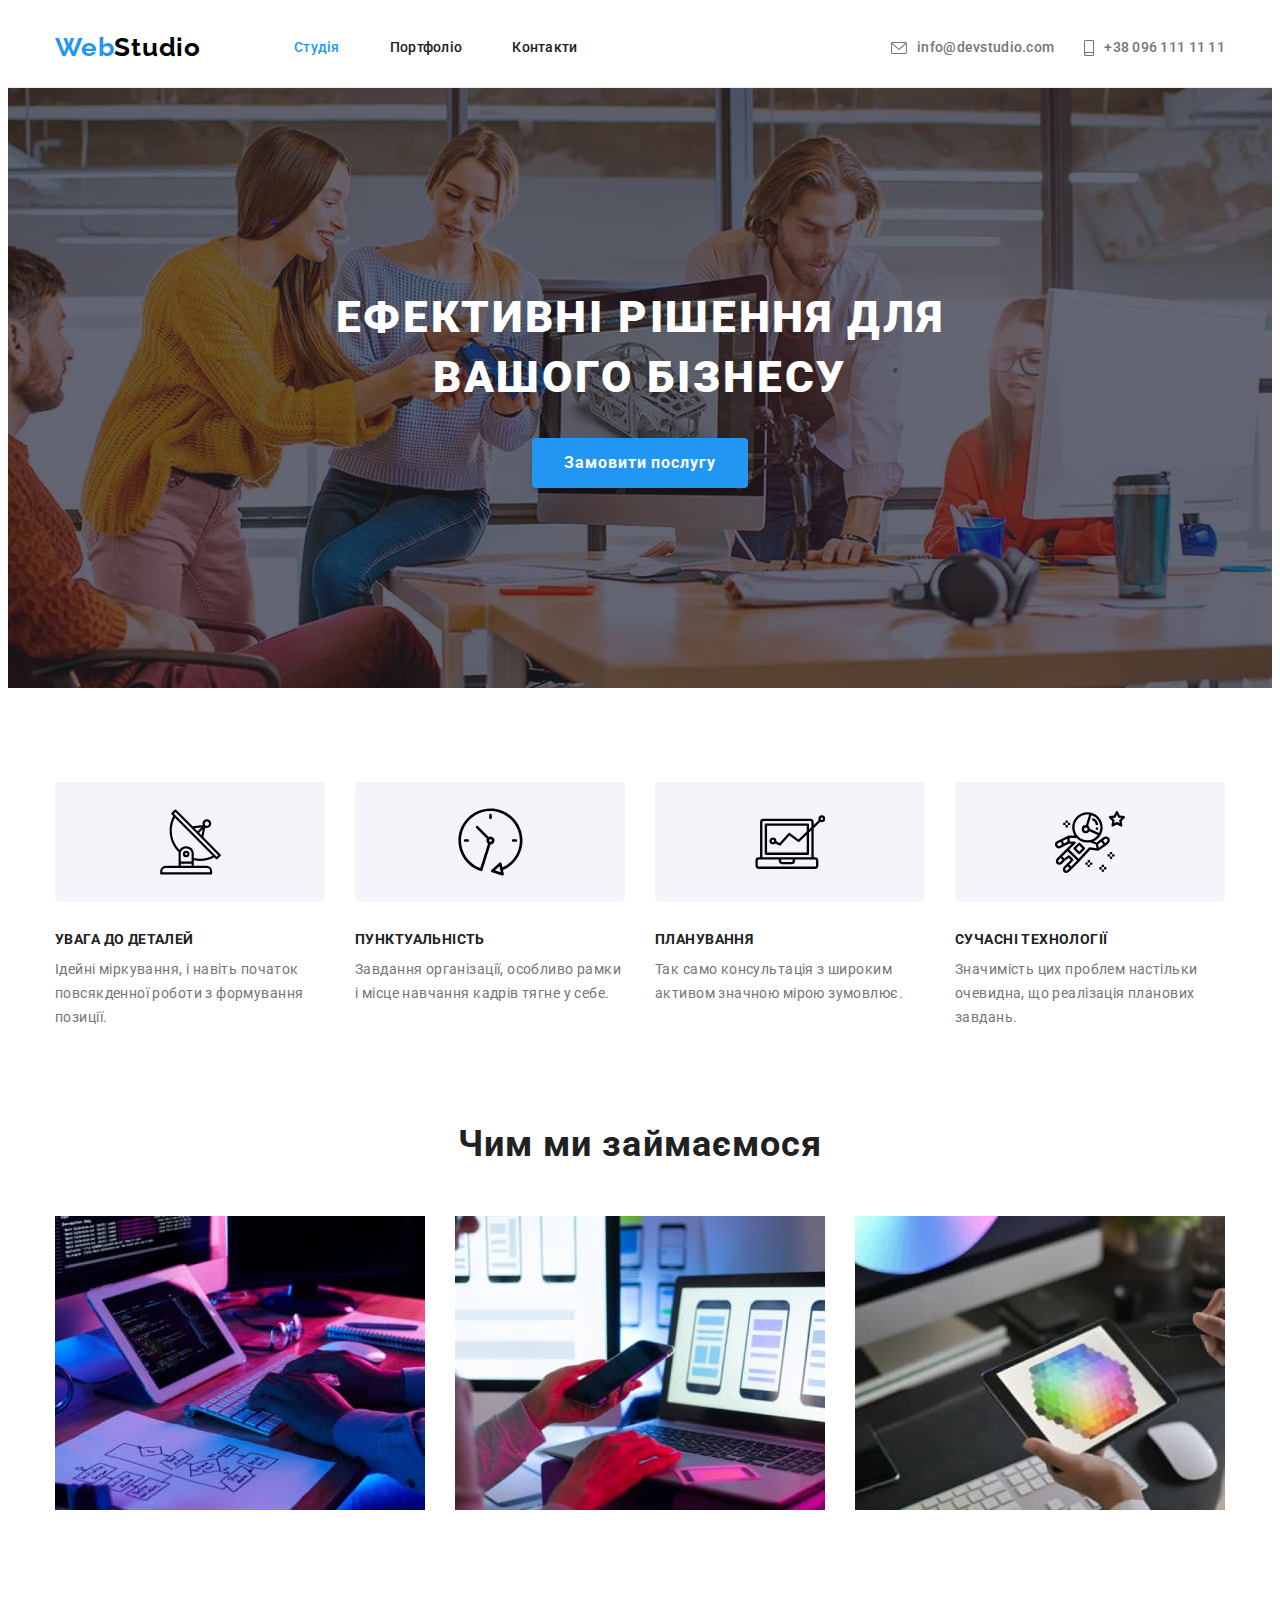
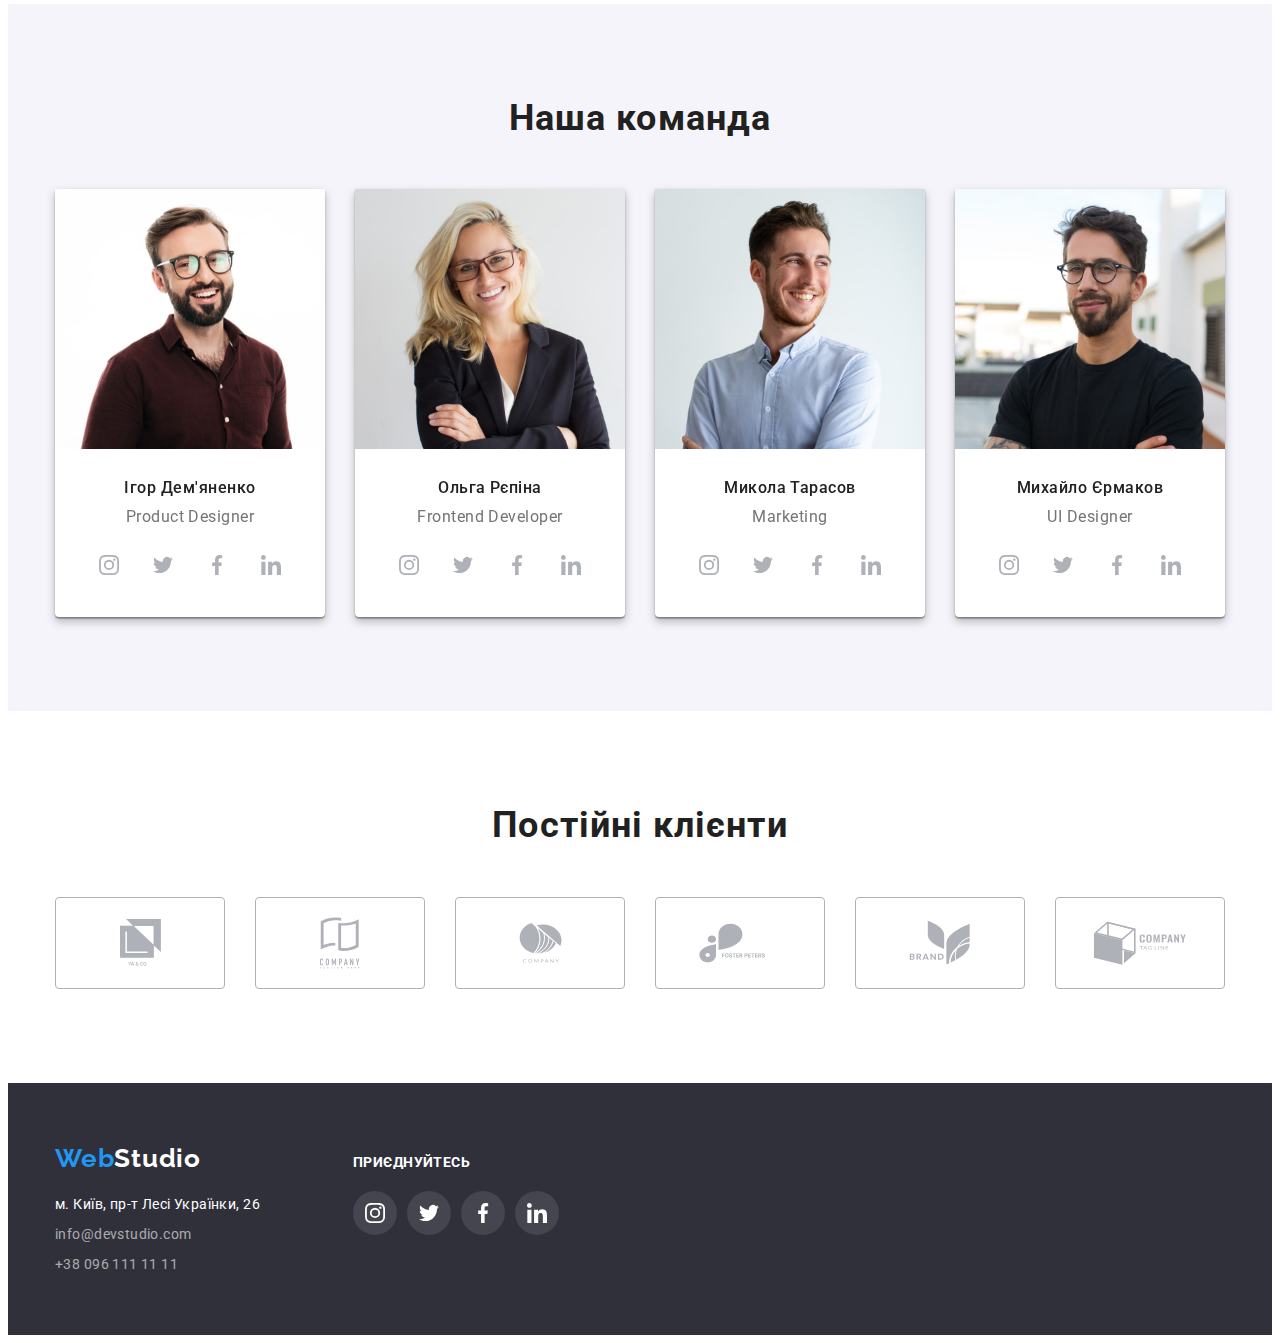
==== commit 3fbea4eb: "deleted useless class, added footer gap" ====
--- a/index.html
+++ b/index.html
@@ -227,7 +227,7 @@
 
     <footer class="page-footer">
         <div class="container footer-container">
-            <div class="footer-wrapper"><a class="footer-logo" href="#"><span class="logo-span">Web</span>Studio</a>
+            <div><a class="footer-logo" href="#"><span class="logo-span">Web</span>Studio</a>
                 <address>
                     <ul class="footer-list">
                         <li><a class="footer-location" href="https://goo.gl/maps/iSP6fUKGi2yoj21T9" target="_blank"
--- a/css/styles.css
+++ b/css/styles.css
@@ -649,6 +649,7 @@
 
 .footer-container {
     display: flex;
+    gap: 93px;
 }
 
 
@@ -688,8 +689,4 @@
 
 .footer-social-link:hover {
     background-color: var(--hover-color);
-}
-
-.footer-wrapper {
-    margin-right: 70px;
 }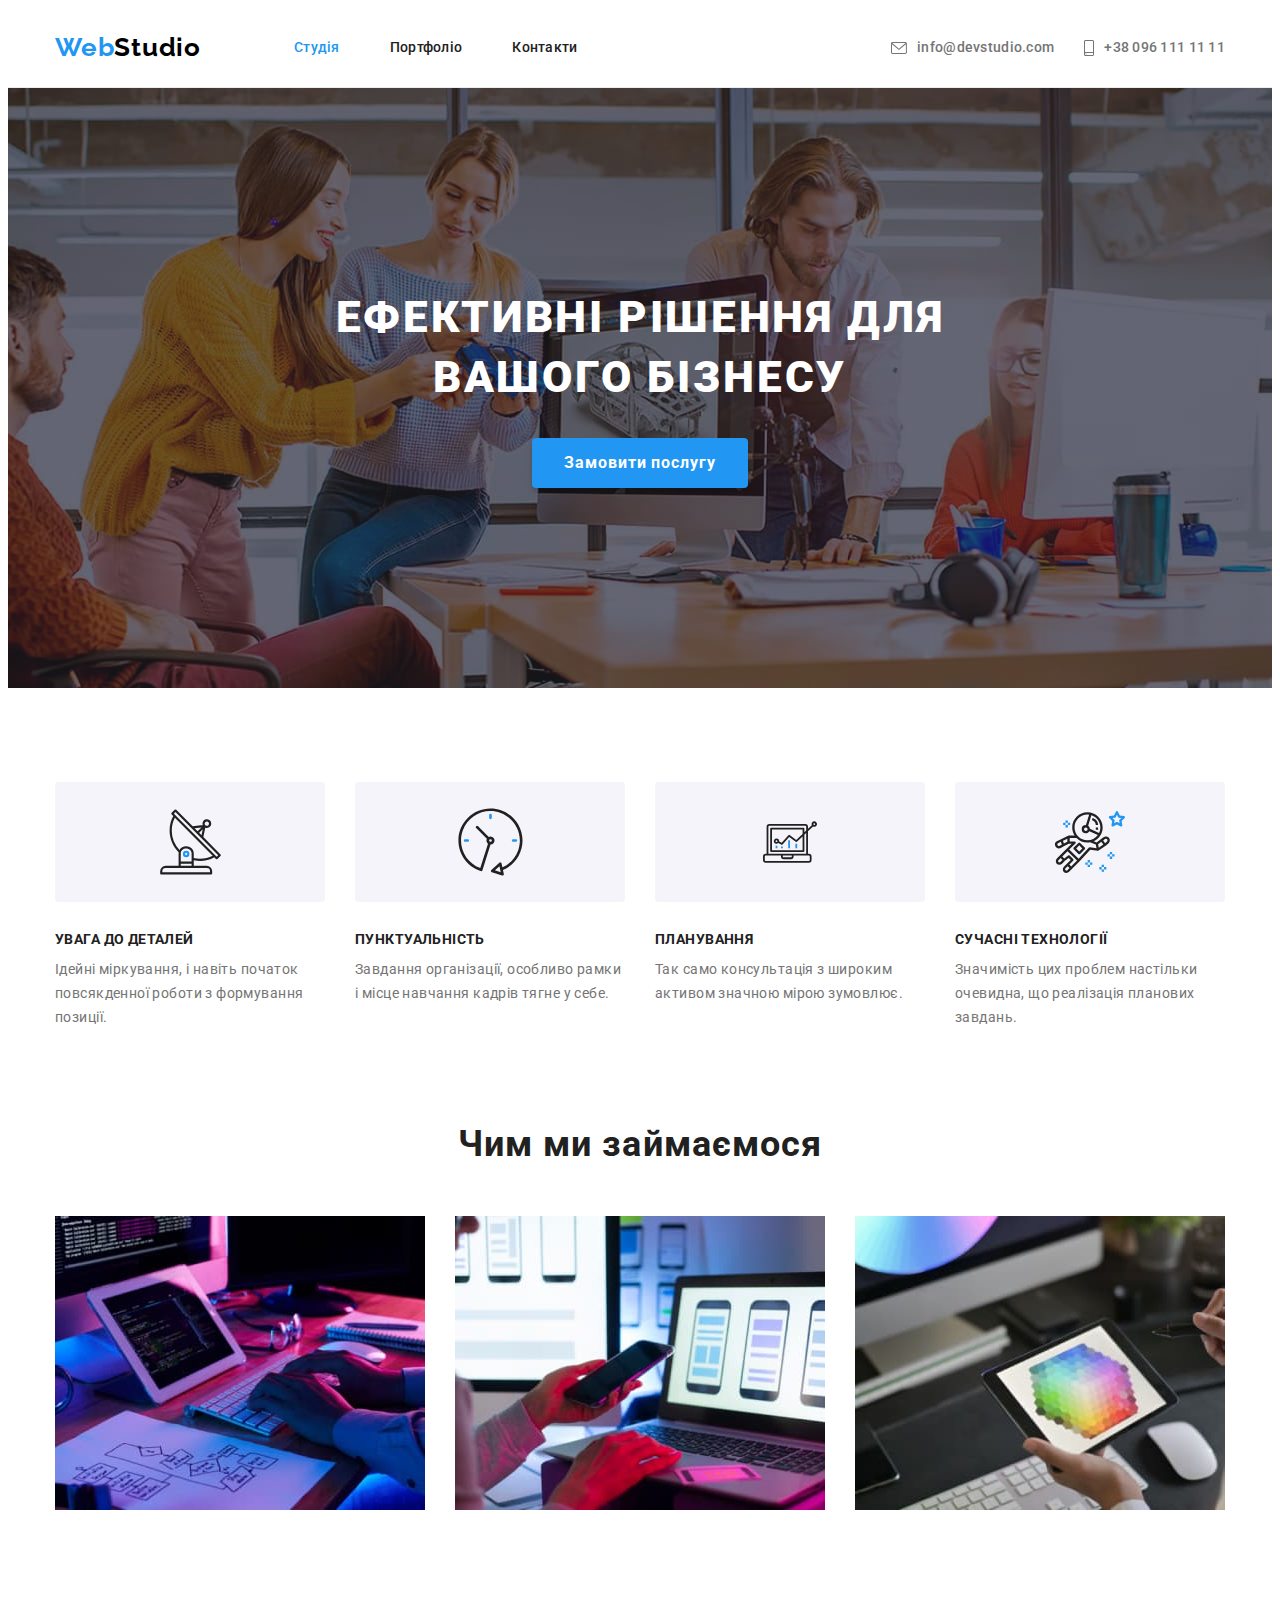
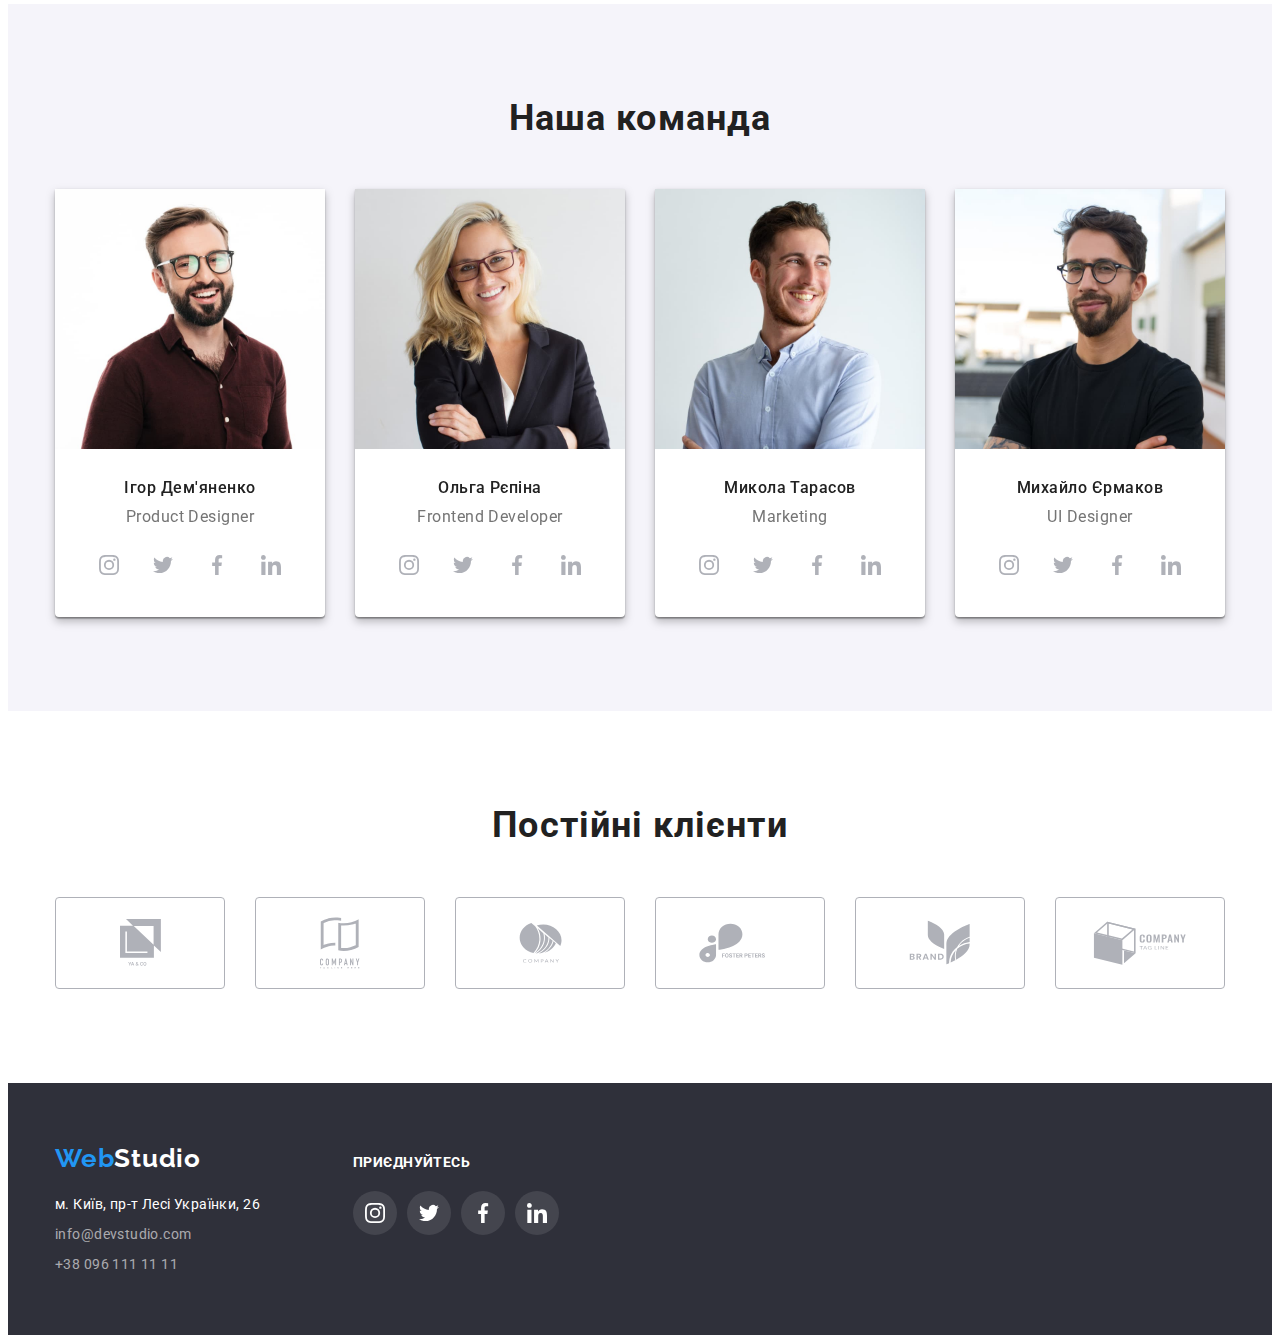
==== commit fb5f98c2: "antenna test" ====
--- a/index.html
+++ b/index.html
@@ -62,7 +62,7 @@
                     <li class="features-item">
                         <div class="features-icon">
                             <svg class="icon antenna">
-                                <use href="./images/icons.svg#icon-antenna"></use>
+                                <use href="../images/icons.svg#icon-antenna"></use>
                             </svg>
                         </div>
                         <h3 class="features-subtitle">УВАГА ДО ДЕТАЛЕЙ</h3>
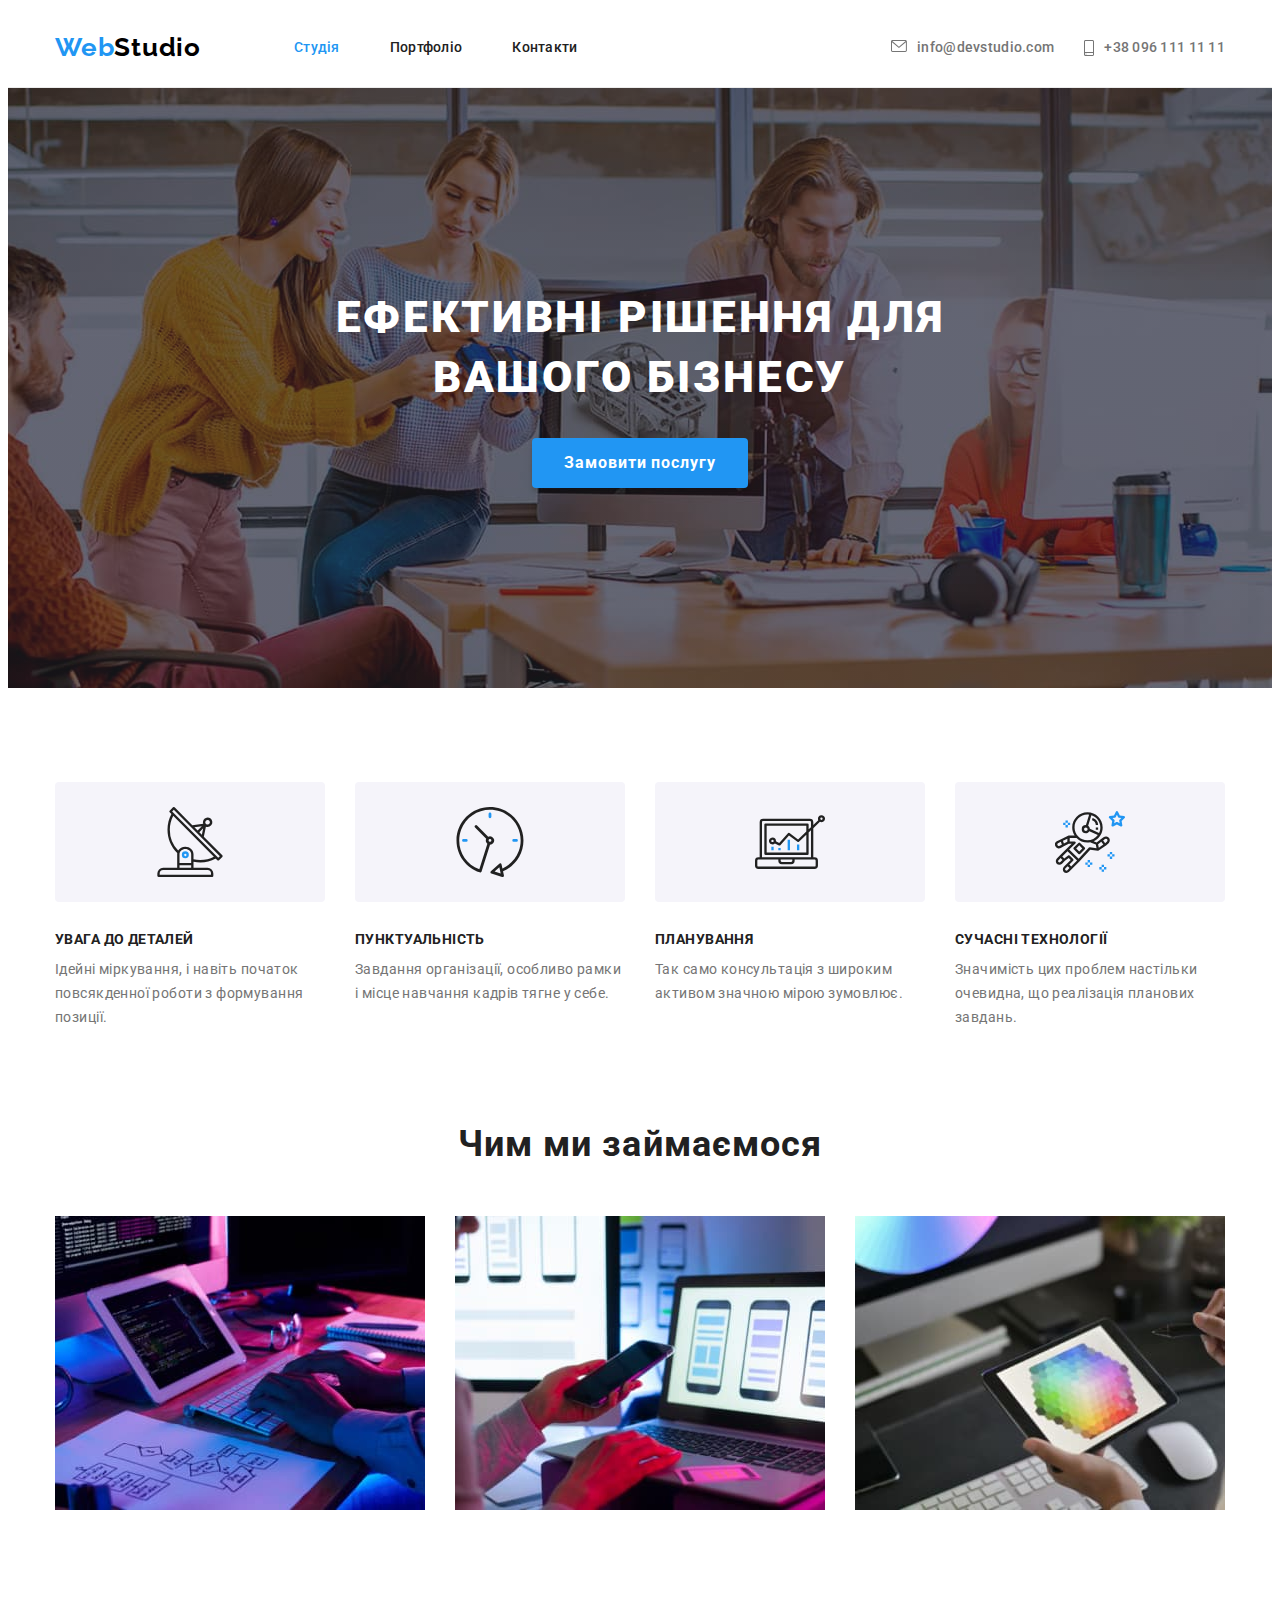
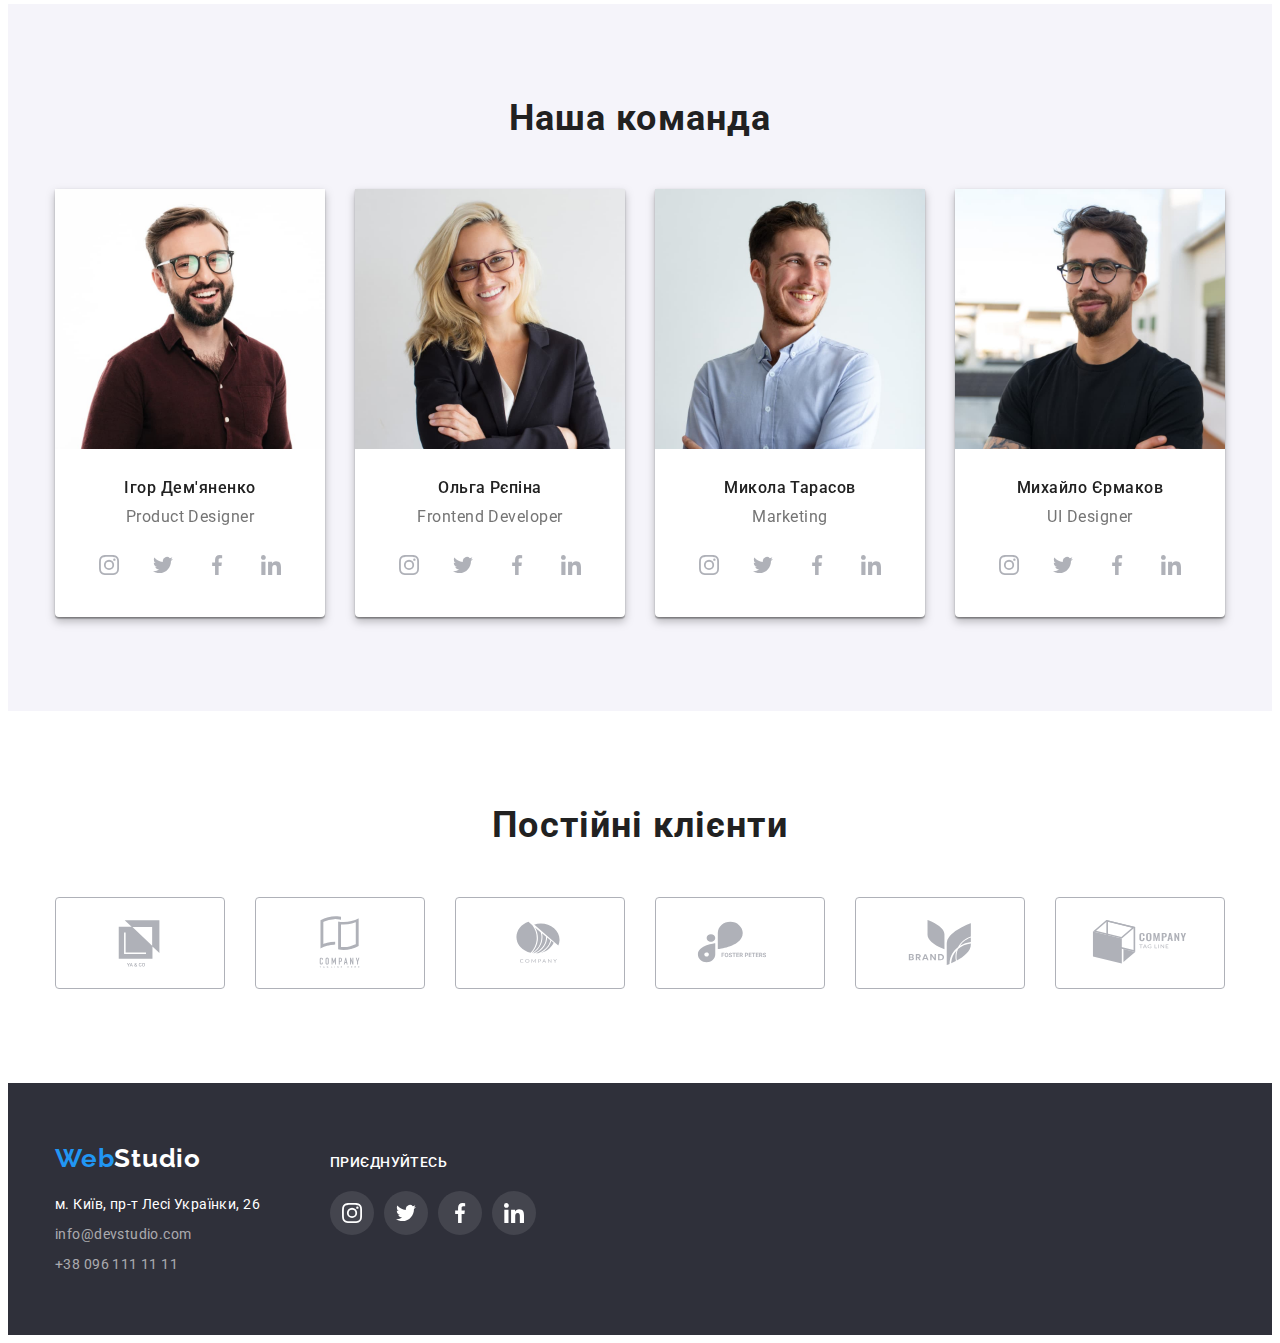
==== commit 092bcbd1: "fixed issues due to mentors advice" ====
--- a/index.html
+++ b/index.html
@@ -32,15 +32,15 @@
             <ul class="contacts-list">
                 <li>
                     <svg class="icon icon-mail">
-                        <use href="./images/icons.svg#icon-mail"></use>
+                        <use href="./images/iconss.svg#icon-mail"></use>
                     </svg>
-                    <a class="contacts-item" href="mailto:info@devstudio.com">info@devstudio.com</a>
+                    <a class="contacts-link" href="mailto:info@devstudio.com">info@devstudio.com</a>
                 </li>
                 <li>
                     <svg class="icon icon-phone">
-                        <use href="./images/icons.svg#icon-smartphone"></use>
+                        <use href="./images/iconss.svg#icon-smartphone"></use>
                     </svg>
-                    <a class="contacts-item" href="tel:+380961111111">+38 096 111 11 11</a>
+                    <a class="contacts-link" href="tel:+380961111111">+38 096 111 11 11</a>
                 </li>
             </ul>
         </div>
@@ -61,8 +61,8 @@
                 <ul class="features-list">
                     <li class="features-item">
                         <div class="features-icon">
-                            <svg class="icon antenna">
-                                <use href="../images/icons.svg#icon-antenna"></use>
+                            <svg class="icon icon-feature">
+                                <use href="./images/iconss.svg#icon-antenna"></use>
                             </svg>
                         </div>
                         <h3 class="features-subtitle">УВАГА ДО ДЕТАЛЕЙ</h3>
@@ -71,8 +71,8 @@
                     </li>
                     <li class="features-item">
                         <div class="features-icon">
-                            <svg class="icon clock">
-                                <use href="./images/icons.svg#icon-clock"></use>
+                            <svg class="icon icon-feature">
+                                <use href="./images/iconss.svg#icon-clock"></use>
                             </svg>
                         </div>
                         <h3 class="features-subtitle">ПУНКТУАЛЬНІСТЬ</h3>
@@ -82,8 +82,8 @@
                     </li>
                     <li class="features-item">
                         <div class="features-icon">
-                            <svg class="icon diagram">
-                                <use href="./images/icons.svg#icon-diagram"></use>
+                            <svg class="icon icon-feature">
+                                <use href="./images/iconss.svg#icon-diagram"></use>
                             </svg>
                         </div>
                         <h3 class="features-subtitle">ПЛАНУВАННЯ</h3>
@@ -91,8 +91,8 @@
                     </li>
                     <li class="features-item">
                         <div class="features-icon">
-                            <svg class="icon astronaut">
-                                <use href="./images/icons.svg#icon-astronaut"></use>
+                            <svg class="icon icon-feature">
+                                <use href="./images/iconss.svg#icon-astronaut"></use>
                             </svg>
                         </div>
                         <h3 class="features-subtitle">СУЧАСНІ ТЕХНОЛОГІЇ</h3>
@@ -119,79 +119,87 @@
                 <ul class="team-list">
                     <li>
                         <img class="member-photo" src="./images/igor.jpg" alt="Ігор Дем'яненко" width="270">
-                        <h3 class="member-name">Ігор Дем'яненко</h3>
-                        <p class="member-job">Product Designer</p>
-                        <ul class="icons-social-list">
-                            <li><a class="social-link" href="#"><svg class="icon icon-social">
-                                        <use href="./images/icons.svg#icon-instagram"></use>
-                                    </svg></a></li>
-                            <li><a class="social-link" href="#"><svg class="icon icon-social">
-                                        <use href="./images/icons.svg#icon-twitter"></use>
-                                    </svg></a></li>
-                            <li><a class="social-link" href="#"><svg class="icon icon-social">
-                                        <use href="./images/icons.svg#icon-facebook"></use>
-                                    </svg></a></li>
-                            <li><a class="social-link" href="#"><svg class="icon icon-social">
-                                        <use href="./images/icons.svg#icon-linkedin"></use>
-                                    </svg></a></li>
-                        </ul>
+                        <div class="team-container">
+                            <h3 class="member-name">Ігор Дем'яненко</h3>
+                            <p class="member-job">Product Designer</p>
+                            <ul class="icons-social-list">
+                                <li><a class="social-link" href="#"><svg class="icon icon-social">
+                                            <use href="./images/iconss.svg#icon-instagram"></use>
+                                        </svg></a></li>
+                                <li><a class="social-link" href="#"><svg class="icon icon-social">
+                                            <use href="./images/iconss.svg#icon-twitter"></use>
+                                        </svg></a></li>
+                                <li><a class="social-link" href="#"><svg class="icon icon-social">
+                                            <use href="./images/iconss.svg#icon-facebook"></use>
+                                        </svg></a></li>
+                                <li><a class="social-link" href="#"><svg class="icon icon-social">
+                                            <use href="./images/iconss.svg#icon-linkedin"></use>
+                                        </svg></a></li>
+                            </ul>
+                        </div>
                     </li>
                     <li>
                         <img class="member-photo" src="./images/olga.jpg" alt="Ольга Рєпіна" width="270">
-                        <h3 class="member-name">Ольга Рєпіна</h3>
-                        <p class="member-job">Frontend Developer</p>
-                        <ul class="icons-social-list">
-                            <li><a class="social-link" href="#"><svg class="icon icon-social">
-                                        <use href="./images/icons.svg#icon-instagram"></use>
-                                    </svg></a></li>
-                            <li><a class="social-link" href="#"><svg class="icon icon-social">
-                                        <use href="./images/icons.svg#icon-twitter"></use>
-                                    </svg></a></li>
-                            <li><a class="social-link" href="#"><svg class="icon icon-social">
-                                        <use href="./images/icons.svg#icon-facebook"></use>
-                                    </svg></a></li>
-                            <li><a class="social-link" href="#"><svg class="icon icon-social">
-                                        <use href="./images/icons.svg#icon-linkedin"></use>
-                                    </svg></a></li>
-                        </ul>
+                        <div class="team-container">
+                            <h3 class="member-name">Ольга Рєпіна</h3>
+                            <p class="member-job">Frontend Developer</p>
+                            <ul class="icons-social-list">
+                                <li><a class="social-link" href="#"><svg class="icon icon-social">
+                                            <use href="./images/iconss.svg#icon-instagram"></use>
+                                        </svg></a></li>
+                                <li><a class="social-link" href="#"><svg class="icon icon-social">
+                                            <use href="./images/iconss.svg#icon-twitter"></use>
+                                        </svg></a></li>
+                                <li><a class="social-link" href="#"><svg class="icon icon-social">
+                                            <use href="./images/iconss.svg#icon-facebook"></use>
+                                        </svg></a></li>
+                                <li><a class="social-link" href="#"><svg class="icon icon-social">
+                                            <use href="./images/iconss.svg#icon-linkedin"></use>
+                                        </svg></a></li>
+                            </ul>
+                        </div>
                     </li>
                     <li>
                         <img class="member-photo" src="./images/niccolo.jpg" alt="Микола Тарасов" width="270">
-                        <h3 class="member-name">Микола Тарасов</h3>
-                        <p class="member-job">Marketing</p>
-                        <ul class="icons-social-list">
-                            <li><a class="social-link" href="#"><svg class="icon icon-social">
-                                        <use href="./images/icons.svg#icon-instagram"></use>
-                                    </svg></a></li>
-                            <li><a class="social-link" href="#"><svg class="icon icon-social">
-                                        <use href="./images/icons.svg#icon-twitter"></use>
-                                    </svg></a></li>
-                            <li><a class="social-link" href="#"><svg class="icon icon-social">
-                                        <use href="./images/icons.svg#icon-facebook"></use>
-                                    </svg></a></li>
-                            <li><a class="social-link" href="#"><svg class="icon icon-social">
-                                        <use href="./images/icons.svg#icon-linkedin"></use>
-                                    </svg></a></li>
-                        </ul>
+                        <div class="team-container">
+                            <h3 class="member-name">Микола Тарасов</h3>
+                            <p class="member-job">Marketing</p>
+                            <ul class="icons-social-list">
+                                <li><a class="social-link" href="#"><svg class="icon icon-social">
+                                            <use href="./images/iconss.svg#icon-instagram"></use>
+                                        </svg></a></li>
+                                <li><a class="social-link" href="#"><svg class="icon icon-social">
+                                            <use href="./images/iconss.svg#icon-twitter"></use>
+                                        </svg></a></li>
+                                <li><a class="social-link" href="#"><svg class="icon icon-social">
+                                            <use href="./images/iconss.svg#icon-facebook"></use>
+                                        </svg></a></li>
+                                <li><a class="social-link" href="#"><svg class="icon icon-social">
+                                            <use href="./images/iconss.svg#icon-linkedin"></use>
+                                        </svg></a></li>
+                            </ul>
+                        </div>
                     </li>
                     <li>
                         <img class="member-photo" src="./images/michael.jpg" alt="Михайло Єрмаков" width="270">
-                        <h3 class="member-name">Михайло Єрмаков</h3>
-                        <p class="member-job">UI Designer</p>
-                        <ul class="icons-social-list">
-                            <li><a class="social-link" href="#"><svg class="icon icon-social">
-                                        <use href="./images/icons.svg#icon-instagram"></use>
-                                    </svg></a></li>
-                            <li><a class="social-link" href="#"><svg class="icon icon-social">
-                                        <use href="./images/icons.svg#icon-twitter"></use>
-                                    </svg></a></li>
-                            <li><a class="social-link" href="#"><svg class="icon icon-social">
-                                        <use href="./images/icons.svg#icon-facebook"></use>
-                                    </svg></a></li>
-                            <li><a class="social-link" href="#"><svg class="icon icon-social">
-                                        <use href="./images/icons.svg#icon-linkedin"></use>
-                                    </svg></a></li>
-                        </ul>
+                        <div class="team-container">
+                            <h3 class="member-name">Михайло Єрмаков</h3>
+                            <p class="member-job">UI Designer</p>
+                            <ul class="icons-social-list">
+                                <li><a class="social-link" href="#"><svg class="icon-social">
+                                            <use href="./images/iconss.svg#icon-instagram"></use>
+                                        </svg></a></li>
+                                <li><a class="social-link" href="#"><svg class="icon-social">
+                                            <use href="./images/iconss.svg#icon-twitter"></use>
+                                        </svg></a></li>
+                                <li><a class="social-link" href="#"><svg class="icon-social">
+                                            <use href="./images/iconss.svg#icon-facebook"></use>
+                                        </svg></a></li>
+                                <li><a class="social-link" href="#"><svg class="icon-social">
+                                            <use href="./images/iconss.svg#icon-linkedin"></use>
+                                        </svg></a></li>
+                            </ul>
+                        </div>
                     </li>
                 </ul>
             </div>
@@ -200,23 +208,23 @@
             <div class="container">
                 <h2 class="clients">Постійні клієнти</h2>
                 <ul class="clients-list">
-                    <li class="clients-item"><a href="#"><svg class="icon-client company1">
-                                <use href="./images/icons.svg#icon-company1"></use>
-                            </svg></a></li>
-                    <li class="clients-item"><a href="#"><svg class="icon-client company2">
-                                <use href="./images/icons.svg#icon-company2"></use>
-                            </svg></a></li>
-                    <li class="clients-item"><a href="#"><svg class="icon-client company3">
-                                <use href="./images/icons.svg#icon-company3"></use>
-                            </svg></a></li>
-                    <li class="clients-item"><a href="#"><svg class="icon-client company4">
-                                <use href="./images/icons.svg#icon-company4"></use>
-                            </svg></a></li>
-                    <li class="clients-item"><a href="#"><svg class="icon-client company5">
-                                <use href="./images/icons.svg#icon-company5"></use>
-                            </svg></a></li>
-                    <li class="clients-item"><a href="#"><svg class="icon-client company6">
-                                <use href="./images/icons.svg#icon-company6"></use>
+                    <li class="clients-item"><a class="clients-link" href="#"><svg class="icon-client">
+                                <use href="./images/iconss.svg#icon-company"></use>
+                            </svg></a></li>
+                    <li class="clients-item"><a class="clients-link" href="#"><svg class="icon-client">
+                                <use href="./images/iconss.svg#icon-company2"></use>
+                            </svg></a></li>
+                    <li class="clients-item"><a class="clients-link" href="#"><svg class="icon-client">
+                                <use href="./images/iconss.svg#icon-company3"></use>
+                            </svg></a></li>
+                    <li class="clients-item"><a class="clients-link" href="#"><svg class="icon-client">
+                                <use href="./images/iconss.svg#icon-company4"></use>
+                            </svg></a></li>
+                    <li class="clients-item"><a class="clients-link" href="#"><svg class="icon-client">
+                                <use href="./images/iconss.svg#icon-company5"></use>
+                            </svg></a></li>
+                    <li class="clients-item"><a class="clients-link" href="#"><svg class="icon-client">
+                                <use href="./images/iconss.svg#icon-company6"></use>
                             </svg></a></li>
                 </ul>
             </div>
@@ -240,33 +248,33 @@
                 </address>
             </div>
             <div class="footer-social">
-                <h2 class="footer-social-title">приєднуйтесь</h2>
+                <p class="footer-social-title">приєднуйтесь</p>
                 <ul class="footer-social-list">
                     <li>
                         <a class="footer-social-link" href="#">
                             <svg class="footer-icon-social">
-                                <use href="./images/icons.svg#icon-instagram"></use>
-                            </svg>
-                        </a>
-                    </li>
-                    <li>
-                        <a class="footer-social-link" href="#">
-                            <svg class="footer-icon-social">
-                                <use href="./images/icons.svg#icon-twitter"></use>
-                            </svg>
-                        </a>
-                    </li>
-                    <li>
-                        <a class="footer-social-link" href="#">
-                            <svg class="footer-icon-social">
-                                <use href="./images/icons.svg#icon-facebook"></use>
-                            </svg>
-                        </a>
-                    </li>
-                    <li>
-                        <a class="footer-social-link" href="#">
-                            <svg class="footer-icon-social">
-                                <use href="./images/icons.svg#icon-linkedin"></use>
+                                <use href="./images/iconss.svg#icon-instagram"></use>
+                            </svg>
+                        </a>
+                    </li>
+                    <li>
+                        <a class="footer-social-link" href="#">
+                            <svg class="footer-icon-social">
+                                <use href="./images/iconss.svg#icon-twitter"></use>
+                            </svg>
+                        </a>
+                    </li>
+                    <li>
+                        <a class="footer-social-link" href="#">
+                            <svg class="footer-icon-social">
+                                <use href="./images/iconss.svg#icon-facebook"></use>
+                            </svg>
+                        </a>
+                    </li>
+                    <li>
+                        <a class="footer-social-link" href="#">
+                            <svg class="footer-icon-social">
+                                <use href="./images/iconss.svg#icon-linkedin"></use>
                             </svg>
                         </a>
                     </li>
--- a/css/styles.css
+++ b/css/styles.css
@@ -13,6 +13,7 @@
     --social-media-color: #AFB1B8;
     --social-fill-color: #2196F3;
     --footer-social-color: rgba(255, 255, 255, 0.1);
+    --icon-background: #F5F4FA;
 }
 
 *,
@@ -140,7 +141,7 @@
     text-decoration: none;
 }
 
-.contacts-item {
+.contacts-link {
     line-height: 1.14;
     letter-spacing: 0.02em;
     text-decoration: none;
@@ -155,7 +156,6 @@
 
 .icon {
     display: block;
-    margin: auto;
 
 }
 
@@ -175,7 +175,8 @@
     fill: var(--contacts-color);
 }
 
-.contacts-list>li:hover a {
+.contacts-link:hover,
+.contacts-link:focus {
     color: var(--hover-color);
 }
 
@@ -280,27 +281,14 @@
     margin-bottom: 30px;
     width: 270px;
     height: 120px;
-    background-color: #F5F4FA;
     border-radius: 4px;
     display: flex;
-}
-
-.antenna {
-    width: 65px;
-    height: 70px;
-}
-
-.clock {
-    width: 67px;
-    height: 70px;
-}
-
-.diagram {
-    width: 70px;
-    height: 54px;
-}
-
-.astronaut {
+    justify-content: center;
+    align-items: center;
+    background-color: var(--icon-background);
+}
+
+.icon-feature {
     width: 70px;
     height: 70px;
 }
@@ -344,7 +332,6 @@
 }
 
 .team-list>li {
-    padding-bottom: 30px;
     background-color: #ffffff;
     box-shadow: 0px 1px 3px rgba(0, 0, 0, 0.12), 0px 1px 1px rgba(0, 0, 0, 0.14), 0px 2px 1px rgba(0, 0, 0, 0.2);
     border-radius: 0px 0px 4px 4px;
@@ -366,8 +353,13 @@
     letter-spacing: 0.03em;
 }
 
+.team-container {
+    padding-top: 30px;
+    padding-bottom: 30px;
+}
+
 .member-photo {
-    margin-bottom: 30px;
+    /* margin-bottom: 30px; */
 }
 
 .member-name {
@@ -403,11 +395,12 @@
     width: 20px;
     height: 20px;
     fill: var(--social-media-color);
-    margin: auto;
 }
 
 .social-link {
     display: flex;
+    justify-content: center;
+    align-items: center;
     width: 44px;
     height: 44px;
     border-radius: 50%;
@@ -441,62 +434,38 @@
     justify-content: space-between;
 }
 
-
-.clients-item a {
-    display: flex;
+.clients-item {
     width: 170px;
     height: 92px;
+
+
+}
+
+.clients-link {
+    display: flex;
+    justify-content: center;
+    align-items: center;
+    width: 100%;
+    height: 100%;
     border: 1px solid rgba(175, 177, 184, 1);
     border-radius: 4px;
 }
 
-.clients-item a:focus .icon-client,
-.clients-item a:hover .icon-client {
+
+.clients-link:hover .icon-client {
     fill: var(--social-fill-color);
 }
 
-.clients-item:hover a {
+.clients-link:hover {
     border: 1px solid var(--social-fill-color);
 }
 
 
 .icon-client {
-    margin: auto;
+    width: 106px;
+    height: 60px;
     fill: var(--social-media-color);
 }
-
-
-.company1 {
-    width: 41px;
-    height: 47px;
-}
-
-
-.company2 {
-    width: 40px;
-    height: 52px;
-}
-
-.company3 {
-    width: 43px;
-    height: 41px;
-}
-
-.company4 {
-    width: 84px;
-    height: 40px;
-}
-
-.company5 {
-    width: 62px;
-    height: 45px;
-}
-
-.company6 {
-    width: 94px;
-    height: 44px;
-}
-
 
 
 /* Main portfolio.html */
@@ -565,16 +534,19 @@
     flex-wrap: wrap;
 }
 
-.product-list li {
+.product-item {
     background: #fff;
 }
 
-.product-list li:hover {
-    filter: drop-shadow(0px 4px 4px rgba(0, 0, 0, 0.25));
-}
-
-.product-item {
+.product-link:hover,
+.product-link:focus {
+    box-shadow: 0px 1px 1px rgba(0, 0, 0, 0.12), 0px 4px 4px rgba(0, 0, 0, 0.06),
+        1px 4px 6px rgba(0, 0, 0, 0.16);
+}
+
+.product-link {
     text-decoration: none;
+    display: block;
 
 }
 
@@ -649,18 +621,24 @@
 
 .footer-container {
     display: flex;
-    gap: 93px;
+    align-items: baseline;
 }
 
 
 .footer-social {
-    padding-top: 12px;
+    margin-left: 70px;
+
 }
 
 .footer-social-list {
     display: flex;
     list-style: none;
     gap: 10px;
+}
+
+.footer-social-list li {
+    width: 44px;
+    height: 44px;
 }
 
 .footer-social-title {
@@ -676,13 +654,14 @@
     width: 20px;
     height: 20px;
     fill: var(--accessory-color);
-    margin: auto;
 }
 
 .footer-social-link {
     display: flex;
-    width: 44px;
-    height: 44px;
+    justify-content: center;
+    align-items: center;
+    width: 100%;
+    height: 100%;
     border-radius: 50%;
     background-color: var(--footer-social-color);
 }
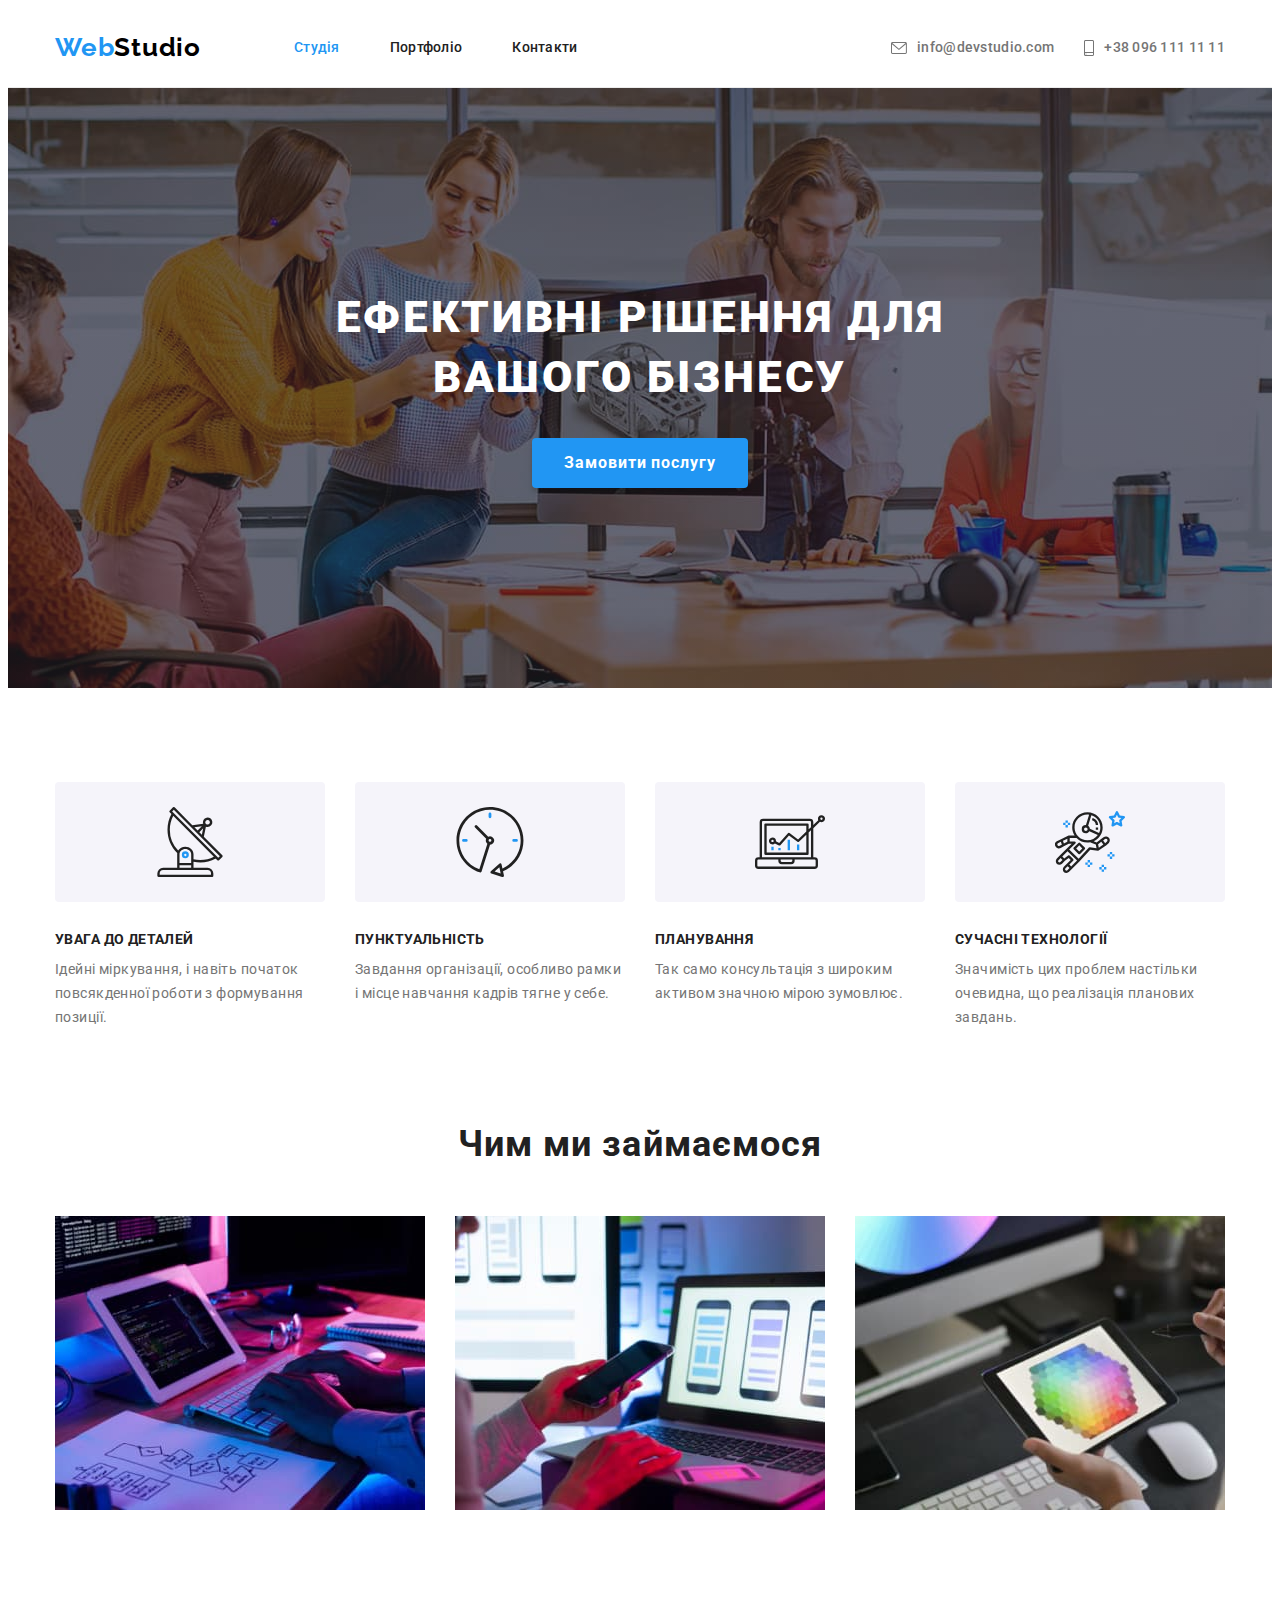
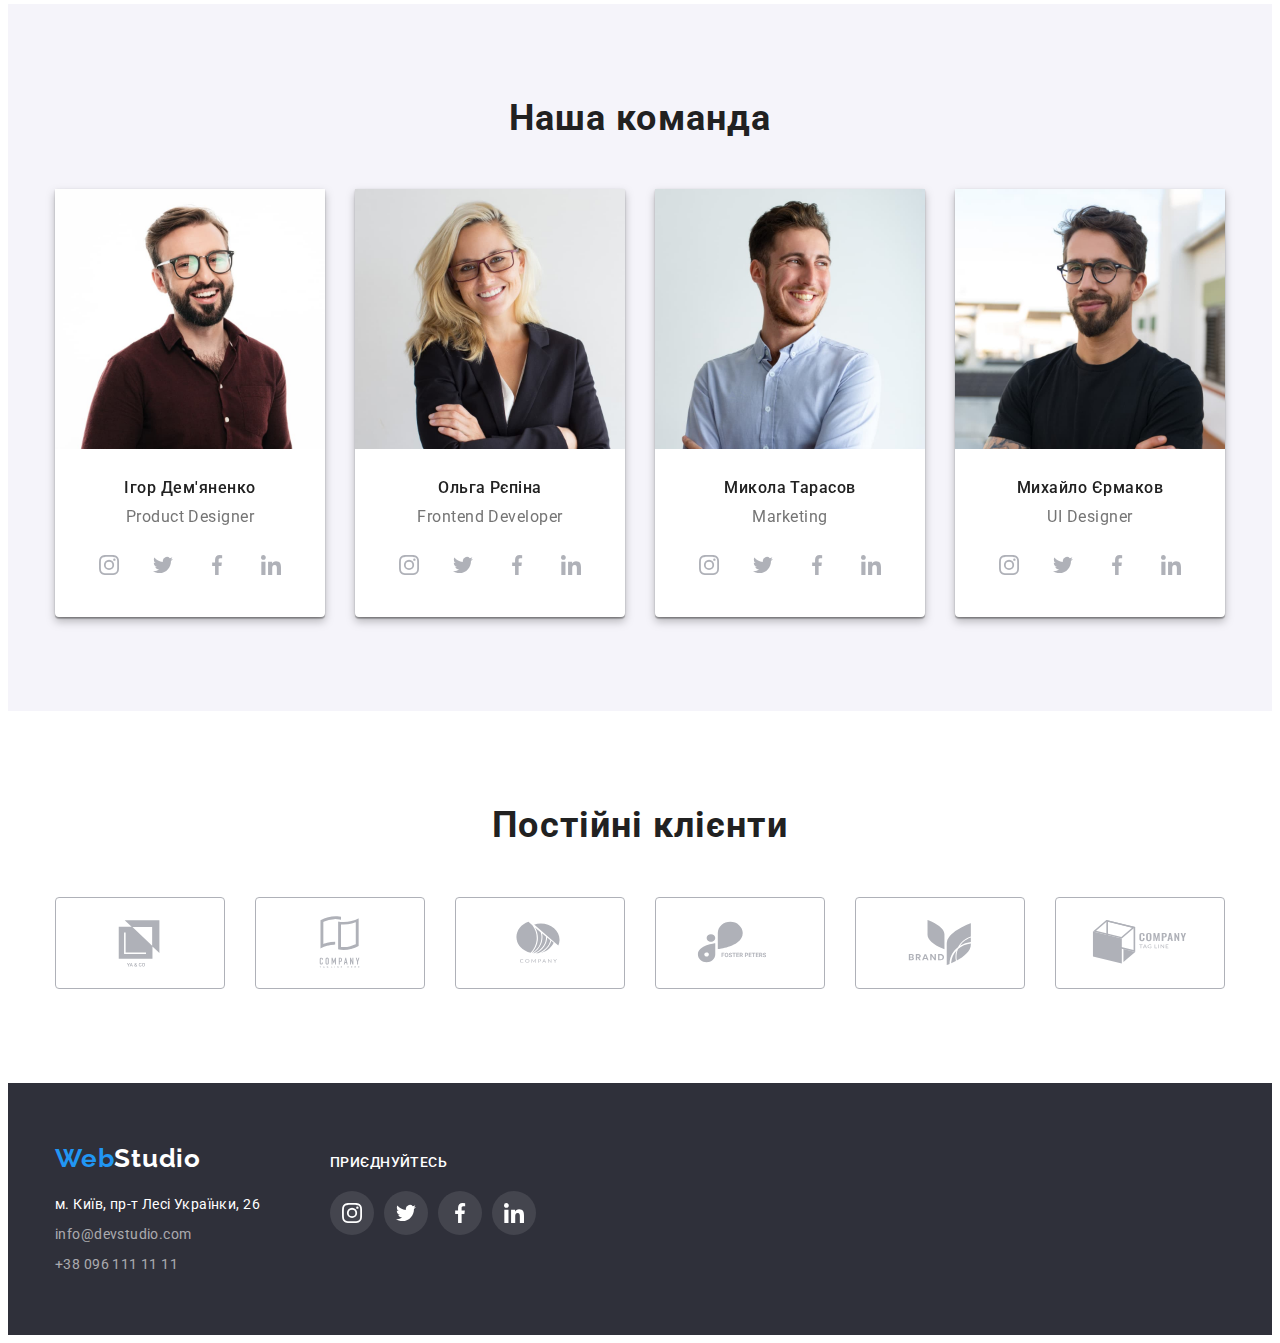
==== commit 6895f4f0: "removed outline from links and buttons, change icons color change with currentColor method" ====
--- a/index.html
+++ b/index.html
@@ -31,16 +31,17 @@
             </nav>
             <ul class="contacts-list">
                 <li>
-                    <svg class="icon icon-mail">
-                        <use href="./images/iconss.svg#icon-mail"></use>
-                    </svg>
-                    <a class="contacts-link" href="mailto:info@devstudio.com">info@devstudio.com</a>
+                    <a class="contacts-link" href="mailto:info@devstudio.com">
+                        <svg class="icon icon-mail">
+                            <use href="./images/iconss.svg#icon-mail"></use>
+                        </svg>
+                        info@devstudio.com</a>
                 </li>
                 <li>
-                    <svg class="icon icon-phone">
-                        <use href="./images/iconss.svg#icon-smartphone"></use>
-                    </svg>
-                    <a class="contacts-link" href="tel:+380961111111">+38 096 111 11 11</a>
+                    <a class="contacts-link" href="tel:+380961111111">
+                        <svg class="icon icon-phone">
+                            <use href="./images/iconss.svg#icon-smartphone"></use>
+                        </svg>+38 096 111 11 11</a>
                 </li>
             </ul>
         </div>
--- a/css/styles.css
+++ b/css/styles.css
@@ -73,6 +73,14 @@
     padding: 0;
 }
 
+a {
+    outline: none;
+}
+
+button {
+    outline: none;
+}
+
 
 /* Header */
 
@@ -123,6 +131,7 @@
     list-style: none;
     display: flex;
     margin-left: auto;
+
 }
 
 .contacts-list li {
@@ -142,6 +151,8 @@
 }
 
 .contacts-link {
+    display: flex;
+    align-items: center;
     line-height: 1.14;
     letter-spacing: 0.02em;
     text-decoration: none;
@@ -163,16 +174,14 @@
     width: 16px;
     height: 12px;
     margin-right: 10px;
-    cursor: pointer;
-    fill: var(--contacts-color);
+    fill: currentColor;
 }
 
 .icon-phone {
     width: 10px;
     height: 16px;
     margin-right: 10px;
-    cursor: pointer;
-    fill: var(--contacts-color);
+    fill: currentColor;
 }
 
 .contacts-link:hover,
@@ -180,13 +189,6 @@
     color: var(--hover-color);
 }
 
-.contacts-list>li:hover .icon-mail {
-    fill: var(--hover-color);
-}
-
-.contacts-list>li:hover .icon-phone {
-    fill: var(--hover-color);
-}
 
 /* Main index.html */
 
@@ -394,7 +396,7 @@
 .icon-social {
     width: 20px;
     height: 20px;
-    fill: var(--social-media-color);
+    fill: currentColor;
 }
 
 .social-link {
@@ -404,13 +406,16 @@
     width: 44px;
     height: 44px;
     border-radius: 50%;
-}
-
-.social-link:hover .icon-social {
-    fill: var(--accessory-color)
-}
-
-.social-link:hover {
+    color: var(--social-media-color);
+}
+
+.social-link:hover,
+.social-link:focus {
+    color: var(--accessory-color);
+}
+
+.social-link:hover,
+.social-link:focus {
     background-color: var(--social-fill-color);
 }
 
@@ -449,13 +454,16 @@
     height: 100%;
     border: 1px solid rgba(175, 177, 184, 1);
     border-radius: 4px;
-}
-
-
-.clients-link:hover .icon-client {
-    fill: var(--social-fill-color);
-}
-
+    color: var(--social-media-color);
+}
+
+
+.clients-link:focus,
+.clients-link:hover {
+    color: var(--social-fill-color);
+}
+
+.clients-link:focus,
 .clients-link:hover {
     border: 1px solid var(--social-fill-color);
 }
@@ -464,7 +472,7 @@
 .icon-client {
     width: 106px;
     height: 60px;
-    fill: var(--social-media-color);
+    fill: currentColor;
 }
 
 
@@ -605,6 +613,11 @@
     text-decoration: none;
 }
 
+.footer-location:focus,
+.footer-location:hover {
+    color: var(--hover-color);
+}
+
 .footer-contacts {
     font-style: normal;
     font-weight: 400;
@@ -653,7 +666,7 @@
 .footer-icon-social {
     width: 20px;
     height: 20px;
-    fill: var(--accessory-color);
+    fill: currentColor;
 }
 
 .footer-social-link {
@@ -664,8 +677,10 @@
     height: 100%;
     border-radius: 50%;
     background-color: var(--footer-social-color);
-}
-
+    color: var(--accessory-color);
+}
+
+.footer-social-link:focus,
 .footer-social-link:hover {
     background-color: var(--hover-color);
 }